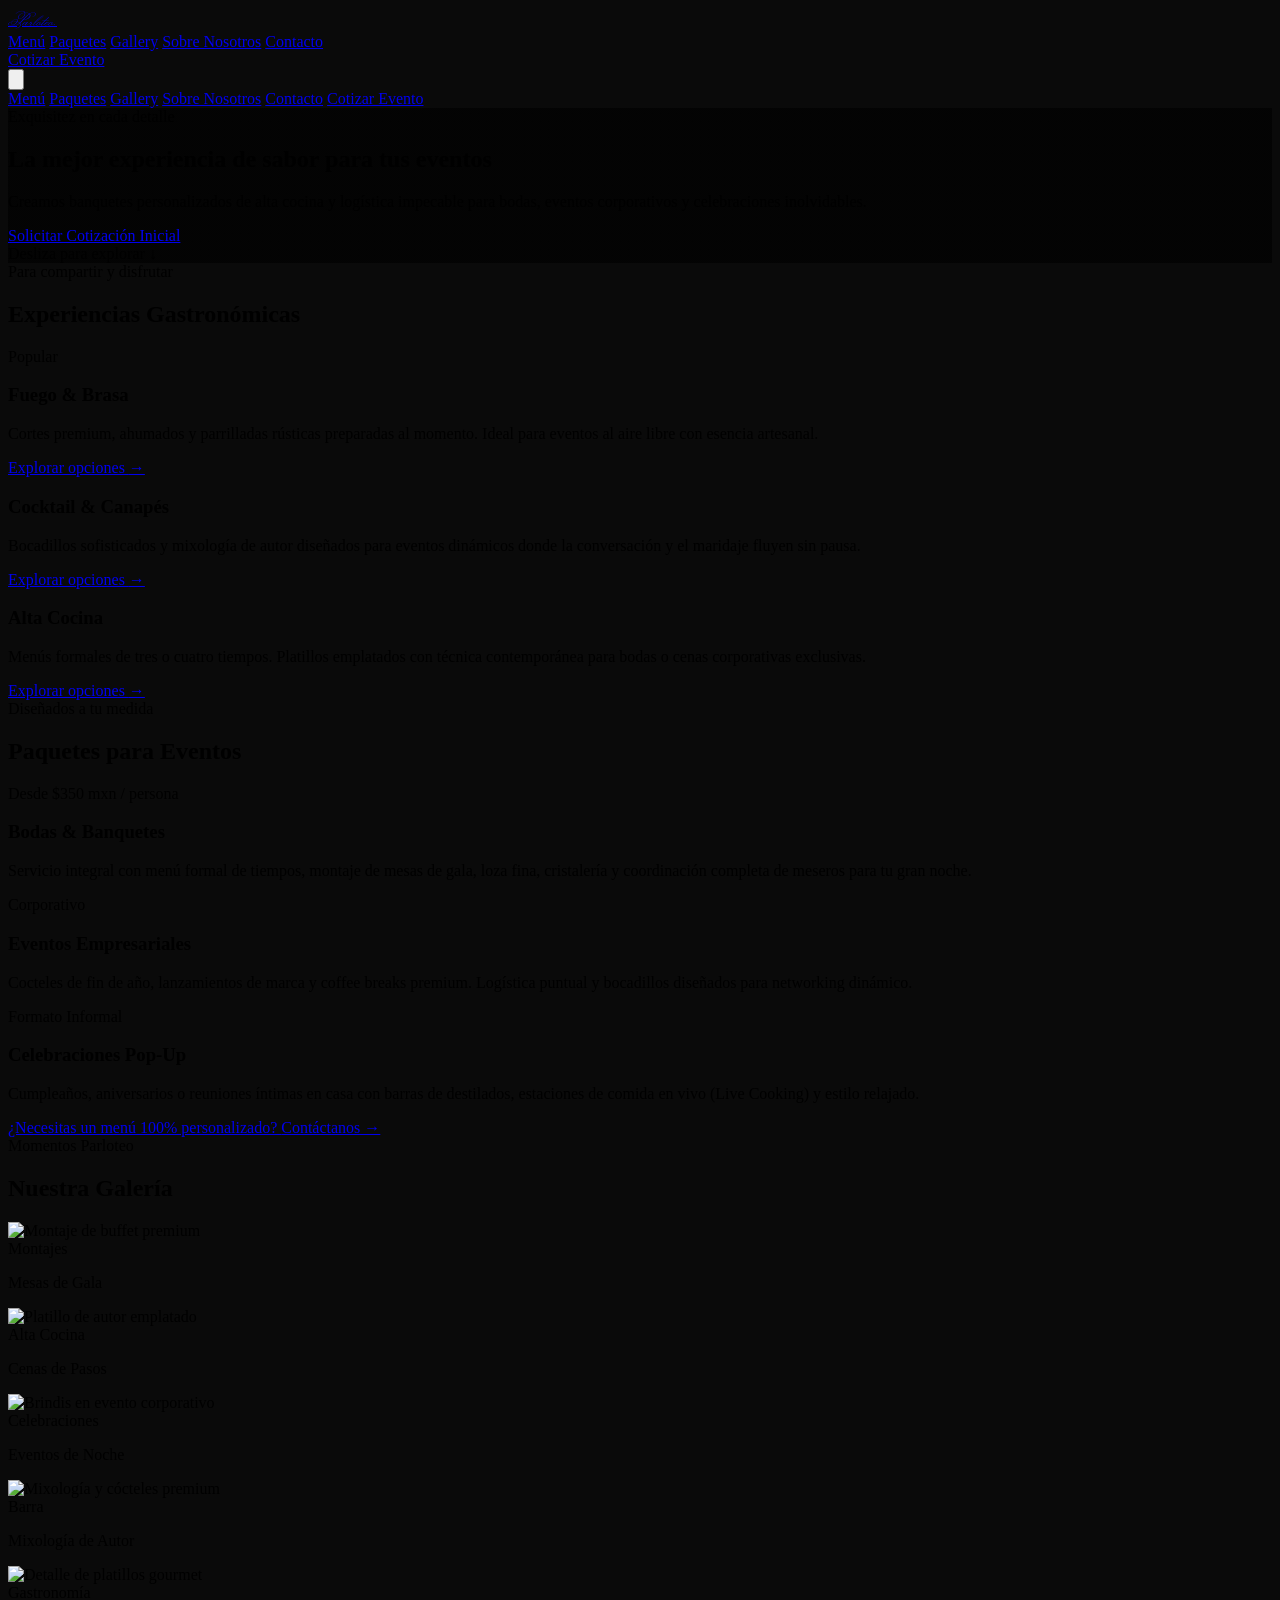
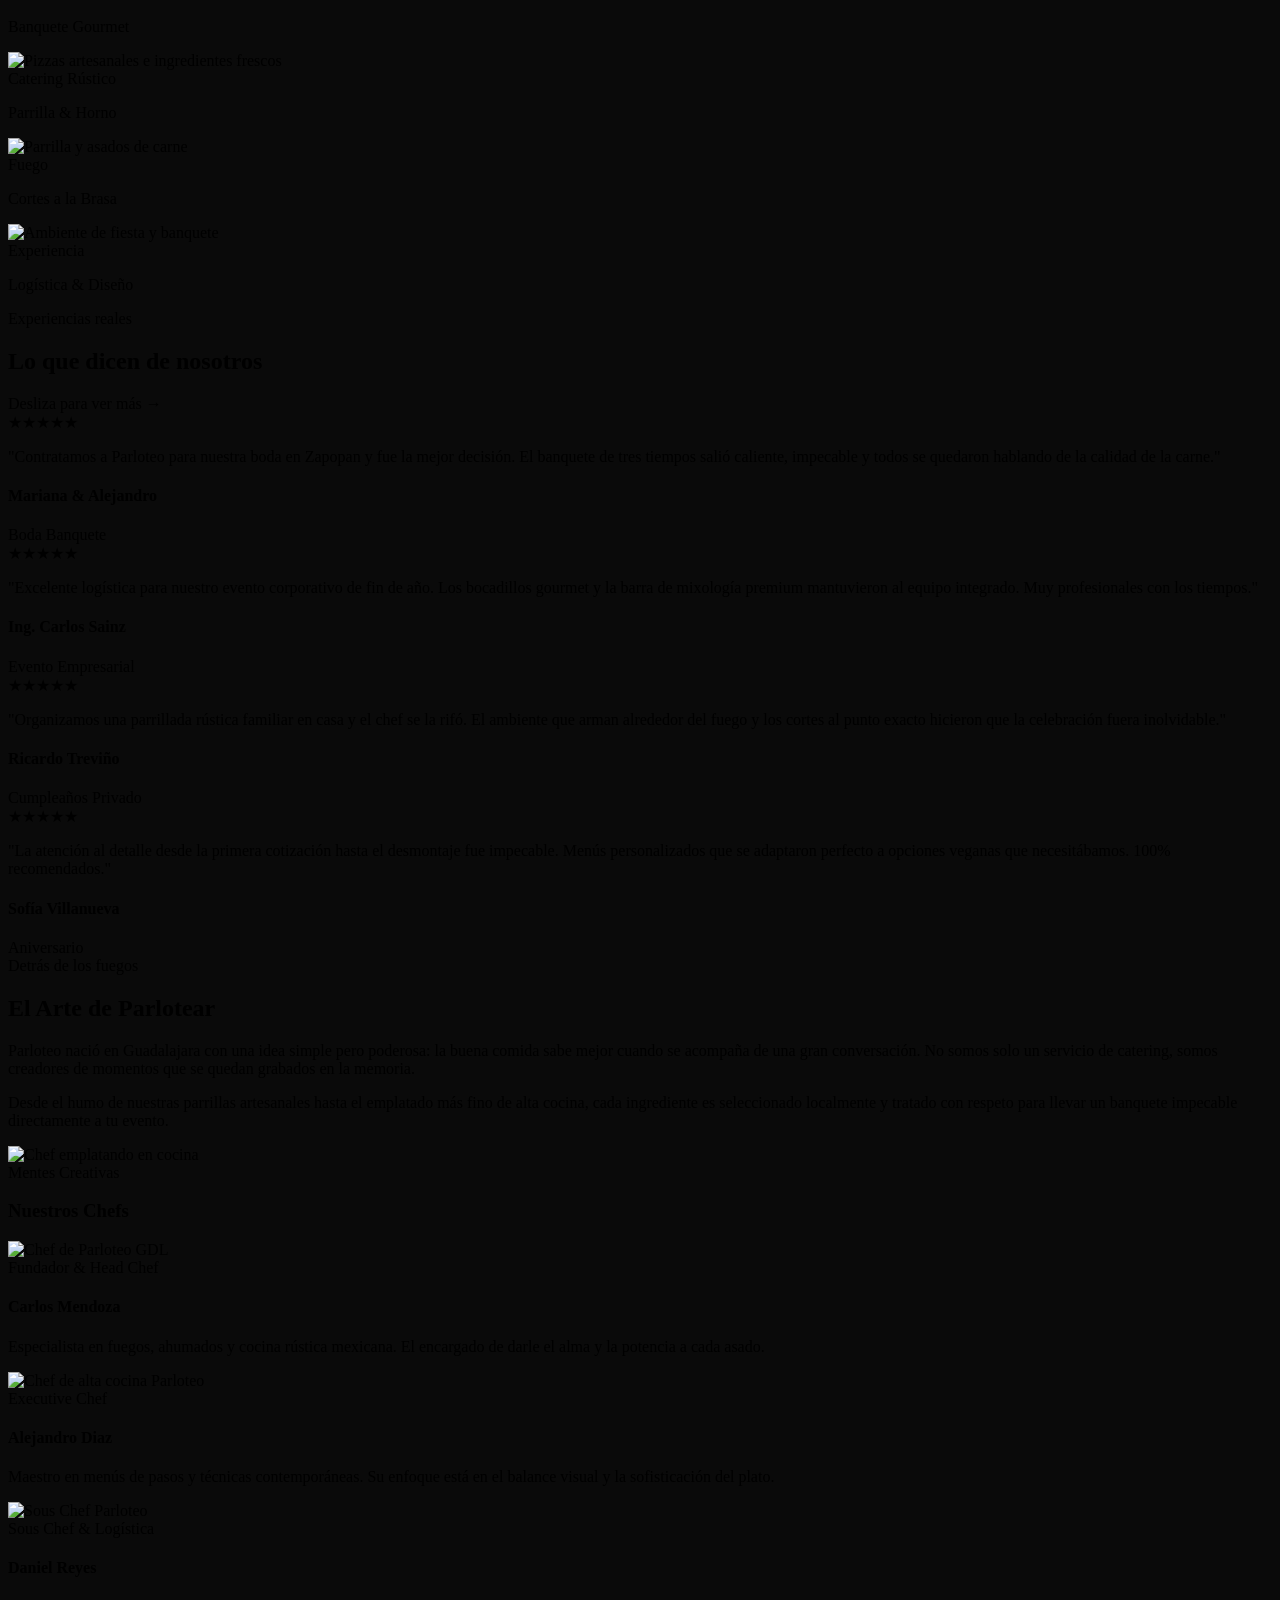
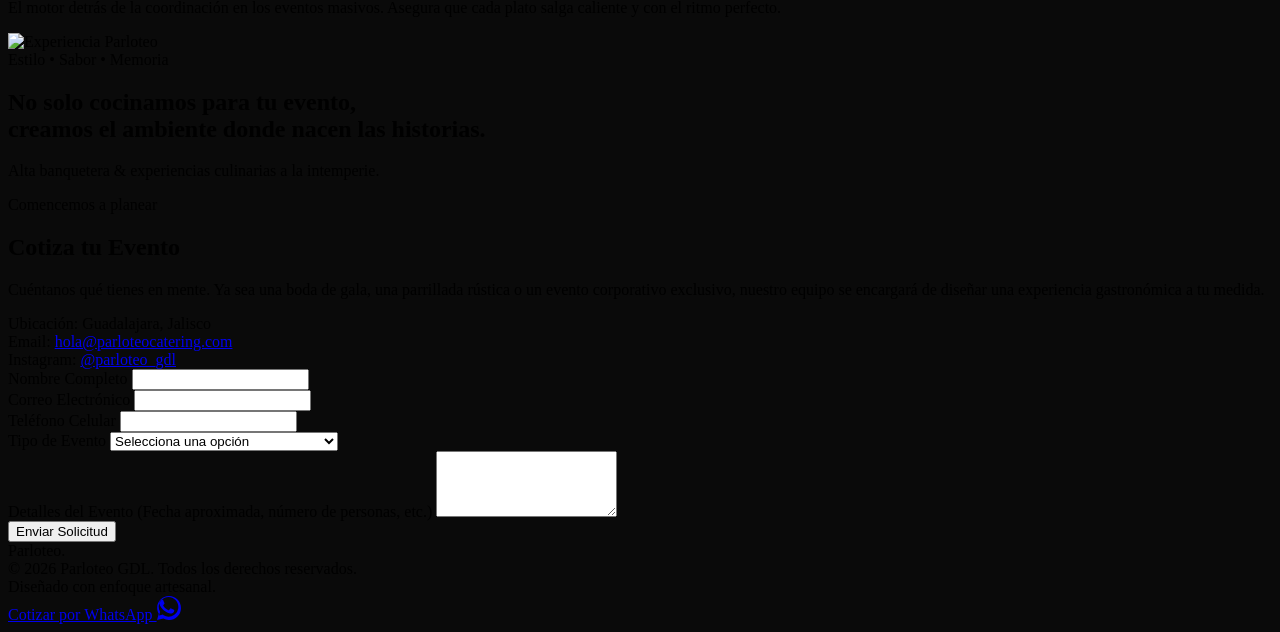
==== index.html @ 37d62362 "se sube proyecto" ====
<!DOCTYPE html>
<html lang="es">
  <head>
    <meta charset="UTF-8" />
    <meta name="viewport" content="width=device-width, initial-scale=1.0" />

    <!-- Metatags principales -->
    <title>Catering & Banquetes Premium</title>
    <meta
      name="description"
      content="Servicio de catering y banquetes premium para eventos y celebraciones especiales."
    />

    <!-- Estilos de Tailwind CSS -->
    <script src="https://cdn.tailwindcss.com"></script>

    <!-- Tipografías de Google Fonts -->
    <link rel="preconnect" href="https://fonts.googleapis.com" />
    <link rel="preconnect" href="https://fonts.gstatic.com" crossorigin />
    <link
      href="https://fonts.googleapis.com/css2?family=Great+Vibes&family=Playfair+Display:ital,wght@0,400..900;1,400..900&family=Plus+Jakarta+Sans:wght@300;400;500;600&display=swap"
      rel="stylesheet"
    />
    <link rel="stylesheet" href="style.css">


  </head>
  <body class="antialiased text-white bg-neutral-900">
    <!-- ==========================================
       HEADER / BARRA DE NAVEGACIÓN
       ========================================== -->
       <header class="fixed top-0 left-0 z-50 grid items-center w-full grid-cols-2 px-6 py-6 transition-all duration-300 bg-transparent border-b border-transparent md:grid-cols-3">
      <!-- Columna 1: Identificador de la marca (Izquierda) -->
      <div
        class="flex items-center justify-start text-2xl font-semibold tracking-wider font-serif-elegant"
      >

        <a
          href="/"
          class="pt-1 text-4xl tracking-normal text-white normal-case transition duration-300 md:text-5xl font-logo-instagram hover:text-amber-400"
          aria-label="Inicio"
        >
          Parloteo<span
            class="relative font-sans text-2xl text-amber-500 -top-2"
            >.</span
          >
        </a>
      </div>

      <!-- Columna 2: Menú de navegación principal (100% Centrado en Escritorio) -->
      <nav
        class="items-center hidden space-x-8 text-xs font-medium tracking-widest uppercase md:flex md:justify-center"
        aria-label="Menú principal"
      >
        <a href="#menu" class="transition text-white/80 hover:text-amber-400"
          >Menú</a
        >
        <a
          href="#paquetes"
          class="transition text-white/80 hover:text-amber-400"
          >Paquetes</a
        >
        <a href="#gallery" class="transition text-white/80 hover:text-amber-400"
          >Gallery</a
        >
        <a
          href="#sobre-nosotros"
          class="transition text-white/80 hover:text-amber-400"
          >Sobre Nosotros</a
        >
        <a
          href="#contacto"
          class="transition text-white/80 hover:text-amber-400"
          >Contacto</a
        >
      </nav>

      <!-- Columna 3: Botón de conversión rápida (Derecha) -->
      <div class="items-center justify-end hidden md:flex">
        <a
          href="#contacto"
          class="border border-white/40 hover:border-amber-400 px-5 py-2.5 text-xs uppercase tracking-widest font-semibold transition-all duration-300 hover:bg-amber-500 hover:text-neutral-950 whitespace-nowrap"
        >
          Cotizar Evento
        </a>
      </div>

      <!-- Botón de apertura Móvil (Se alinea a la derecha automáticamente por el grid de 2 col en móvil) -->
      <div class="flex items-center justify-end md:hidden">
        <button
          class="text-white focus:outline-none"
          id="btn-menu"
          aria-label="Abrir menú"
          aria-expanded="false"
        >
          <svg
            xmlns="http://www.w3.org/2000/svg"
            fill="none"
            viewBox="0 0 24 24"
            stroke-width="1.5"
            stroke="currentColor"
            class="w-7 h-7"
            aria-hidden="true"
          >
            <path
              stroke-linecap="round"
              stroke-linejoin="round"
              d="M3.75 6.75h16.5M3.75 12h16.5m-16.5 5.25h16.5"
            />
          </svg>
        </button>
      </div>
    </header>

    <!-- Menú de navegación desplegable (Móvil) -->
    <div
      id="menu-movil"
      class="fixed inset-0 z-40 flex flex-col items-center justify-center hidden space-y-8 text-xl tracking-widest uppercase bg-neutral-950/95 md:hidden"
    >
      <a href="#menu" class="text-white hover:text-amber-400">Menú</a>
      <a href="#paquetes" class="text-white hover:text-amber-400">Paquetes</a>
      <a href="#gallery" class="text-white hover:text-amber-400">Gallery</a>
      <a href="#sobre-nosotros" class="text-white hover:text-amber-400"
        >Sobre Nosotros</a
      >
      <a href="#contacto" class="text-white hover:text-amber-400">Contacto</a>
      <a
        href="#contacto"
        class="px-6 py-2 text-sm border border-amber-400 text-amber-400"
        >Cotizar Evento</a
      >
    </div>

    <!-- ==========================================
       SECCIÓN CENTRAL (HERO)
       ========================================== -->
    <main>
      <section
        class="relative flex flex-col justify-between w-full h-screen bg-center bg-no-repeat bg-cover"
        style="
          background-image: linear-gradient(
              rgba(0, 0, 0, 0.65),
              rgba(0, 0, 0, 0.65)
            ),
            url('https://images.unsplash.com/photo-1555244162-803834f70033?q=80&w=1920&auto=format&fit=crop');
        "
      >
        <!-- Contenedor principal de textos -->
        <div
          class="flex flex-col items-center justify-center flex-grow px-4 text-center md:px-0"
        >
          <!-- Elemento decorativo superior -->
          <span
            class="mb-3 text-4xl tracking-wide text-amber-400 md:text-5xl font-cursive"
          >
            Exquisitez en cada detalle
          </span>

          <!-- Título de impacto principal -->
          <h1
            class="max-w-4xl mb-6 text-4xl font-light leading-tight tracking-tight md:text-7xl font-serif-elegant"
          >
            La mejor experiencia de sabor para tus eventos
          </h1>

          <!-- Texto descriptivo introductorio -->
          <p
            class="max-w-xl mb-10 text-sm font-light leading-relaxed tracking-wide text-white/70 md:text-base"
          >
            Creamos banquetes personalizados de alta cocina y logística
            impecable para bodas, eventos corporativos y celebraciones
            inolvidables.
          </p>

          <!-- Botón de acción principal -->
          <div>
            <a
              href="#contacto"
              class="border-2 border-amber-500 text-amber-400 hover:bg-amber-500 hover:text-neutral-950 font-medium px-8 py-3.5 rounded-none uppercase text-xs tracking-widest transition-all duration-300 shadow-lg shadow-black/30"
            >
              Solicitar Cotización Inicial
            </a>
          </div>
        </div>

        <!-- Elemento decorativo inferior -->
        <div
          class="w-full pb-8 text-xs tracking-widest text-center uppercase opacity-40"
        >
          <span>Desliza para explorar ↓</span>
        </div>
      </section>

      <!-- ==========================================
       SECCIÓN: NUESTROS MENÚS / EXPERIENCIAS
       ========================================== -->
      <section
        id="menu"
        class="px-6 py-24 border-b md:px-16 bg-neutral-900 border-white/5"
      >
        <div class="mx-auto max-w-7xl">
          <!-- Encabezado de la sección -->
          <div class="mb-16 text-center">
            <span class="block mb-2 text-3xl text-amber-400 font-cursive"
              >Para compartir y disfrutar</span
            >
            <h2
              class="text-3xl font-light tracking-tight uppercase md:text-5xl font-serif-elegant"
            >
              Experiencias Gastronómicas
            </h2>
            <div class="w-16 h-[1px] bg-amber-500/50 mx-auto mt-6"></div>
          </div>

          <!-- Grid de Tarjetas de Menú -->
          <div class="grid grid-cols-1 gap-8 md:grid-cols-3">
            <!-- Tarjeta 1: Asados / Parrilladas (Muy fuerte en la vibra de GDL) -->
            <div
              class="group relative overflow-hidden bg-neutral-950 border border-white/10 flex flex-col justify-between h-[450px] transition-all duration-500 hover:border-amber-500/40"
            >
              <!-- Imagen de fondo con zoom al hacer hover -->
              <div
                class="absolute inset-0 z-0 transition-transform duration-700 ease-out bg-center bg-cover group-hover:scale-110"
                style="
                  background-image: linear-gradient(
                      to top,
                      rgba(10, 10, 10, 0.95) 20%,
                      rgba(10, 10, 10, 0.4)
                    ),
                    url('https://images.unsplash.com/photo-1544025162-d76694265947?q=80&w=600&auto=format&fit=crop');
                "
              ></div>

              <!-- Contenido superior (Etiqueta opcional) -->
              <div class="z-10 p-6 text-right">
                <span
                  class="text-[10px] uppercase tracking-widest bg-amber-500 text-neutral-950 font-bold px-3 py-1"
                  >Popular</span
                >
              </div>

              <!-- Contenido inferior informativo -->
              <div
                class="z-10 p-6 transition-transform duration-300 transform md:p-8"
              >
                <h3
                  class="mb-2 text-2xl text-white transition-colors font-serif-elegant group-hover:text-amber-400"
                >
                  Fuego & Brasa
                </h3>
                <p
                  class="mb-6 text-xs font-light leading-relaxed text-stone-400"
                >
                  Cortes premium, ahumados y parrilladas rústicas preparadas al
                  momento. Ideal para eventos al aire libre con esencia
                  artesanal.
                </p>
                <a
                  href="#contacto"
                  class="inline-flex items-center text-[11px] uppercase tracking-widest font-semibold text-amber-400 hover:text-white transition-colors"
                >
                  Explorar opciones
                  <span
                    class="ml-2 transition-transform transform group-hover:translate-x-1"
                    >→</span
                  >
                </a>
              </div>
            </div>

            <!-- Tarjeta 2: Finger Food / Coctel (Perfecto para "Parlotear") -->
            <div
              class="group relative overflow-hidden bg-neutral-950 border border-white/10 flex flex-col justify-between h-[450px] transition-all duration-500 hover:border-amber-500/40"
            >
              <div
                class="absolute inset-0 z-0 transition-transform duration-700 ease-out bg-center bg-cover group-hover:scale-110"
                style="
                  background-image: linear-gradient(
                      to top,
                      rgba(10, 10, 10, 0.95) 20%,
                      rgba(10, 10, 10, 0.4)
                    ),
                    url('https://images.unsplash.com/photo-1541532713592-79a0317b6b77?q=80&w=600&auto=format&fit=crop');
                "
              ></div>

              <div class="z-10 p-6"></div>

              <div class="z-10 p-6 md:p-8">
                <h3
                  class="mb-2 text-2xl text-white transition-colors font-serif-elegant group-hover:text-amber-400"
                >
                  Cocktail & Canapés
                </h3>
                <p
                  class="mb-6 text-xs font-light leading-relaxed text-stone-400"
                >
                  Bocadillos sofisticados y mixología de autor diseñados para
                  eventos dinámicos donde la conversación y el maridaje fluyen
                  sin pausa.
                </p>
                <a
                  href="#contacto"
                  class="inline-flex items-center text-[11px] uppercase tracking-widest font-semibold text-amber-400 hover:text-white transition-colors"
                >
                  Explorar opciones
                  <span
                    class="ml-2 transition-transform transform group-hover:translate-x-1"
                    >→</span
                  >
                </a>
              </div>
            </div>

            <!-- Tarjeta 3: Banquetes Plated / Formal -->
            <div
              class="group relative overflow-hidden bg-neutral-950 border border-white/10 flex flex-col justify-between h-[450px] transition-all duration-500 hover:border-amber-500/40"
            >
              <div
                class="absolute inset-0 z-0 transition-transform duration-700 ease-out bg-center bg-cover group-hover:scale-110"
                style="
                  background-image: linear-gradient(
                      to top,
                      rgba(10, 10, 10, 0.95) 20%,
                      rgba(10, 10, 10, 0.4)
                    ),
                    url('https://images.unsplash.com/photo-1510812431401-41d2bd2722f3?q=80&w=600&auto=format&fit=crop');
                "
              ></div>

              <div class="z-10 p-6"></div>

              <div class="z-10 p-6 md:p-8">
                <h3
                  class="mb-2 text-2xl text-white transition-colors font-serif-elegant group-hover:text-amber-400"
                >
                  Alta Cocina
                </h3>
                <p
                  class="mb-6 text-xs font-light leading-relaxed text-stone-400"
                >
                  Menús formales de tres o cuatro tiempos. Platillos emplatados
                  con técnica contemporánea para bodas o cenas corporativas
                  exclusivas.
                </p>
                <a
                  href="#contacto"
                  class="inline-flex items-center text-[11px] uppercase tracking-widest font-semibold text-amber-400 hover:text-white transition-colors"
                >
                  Explorar opciones
                  <span
                    class="ml-2 transition-transform transform group-hover:translate-x-1"
                    >→</span
                  >
                </a>
              </div>
            </div>
          </div>
        </div>
      </section>

      <section
        id="paquetes"
        class="py-24 text-white border-b bg-neutral-950 border-white/5"
      >
        <div class="px-6 mx-auto max-w-7xl md:px-16">
          <div class="mb-20 text-center">
            <span class="block mb-2 text-3xl text-amber-400 font-cursive"
              >Diseñados a tu medida</span
            >
            <h2
              class="text-3xl font-light tracking-tight uppercase md:text-5xl font-serif-elegant"
            >
              Paquetes para Eventos
            </h2>
            <div class="w-16 h-[1px] bg-amber-500/50 mx-auto mt-6"></div>
          </div>

          <div
            class="grid grid-cols-1 gap-0 overflow-hidden border md:grid-cols-3 border-white/5"
          >
            <div
              class="bg-neutral-900 p-8 md:p-12 flex flex-col justify-center items-center text-center h-[380px] md:h-[400px]"
            >
              <span
                class="mb-2 text-lg italic text-amber-400 font-serif-elegant"
                >Desde $350 mxn / persona</span
              >
              <h3 class="mb-4 text-2xl tracking-wide font-serif-elegant">
                Bodas & Banquetes
              </h3>
              <div class="w-8 h-[1px] bg-amber-500/30 mb-4"></div>
              <p
                class="max-w-xs text-xs font-light leading-relaxed text-stone-400"
              >
                Servicio integral con menú formal de tiempos, montaje de mesas
                de gala, loza fina, cristalería y coordinación completa de
                meseros para tu gran noche.
              </p>
            </div>

            <div
              class="relative h-[380px] md:h-[400px] overflow-hidden bg-cover bg-center"
              style="
                background-image: url('https://images.unsplash.com/photo-1519671482749-fd09be7ccebf?q=80&w=600&auto=format&fit=crop');
              "
            >
              <div
                class="absolute inset-0 transition-colors duration-300 bg-neutral-950/20 group-hover:bg-transparent"
              ></div>
            </div>

            <div
              class="bg-neutral-900 p-8 md:p-12 flex flex-col justify-center items-center text-center h-[380px] md:h-[400px] md:border-l border-white/5"
            >
              <span
                class="text-[10px] uppercase tracking-widest bg-amber-500/10 text-amber-400 font-bold px-3 py-1 mb-3"
                >Corporativo</span
              >
              <h3 class="mb-4 text-2xl tracking-wide font-serif-elegant">
                Eventos Empresariales
              </h3>
              <div class="w-8 h-[1px] bg-amber-500/30 mb-4"></div>
              <p
                class="max-w-xs text-xs font-light leading-relaxed text-stone-400"
              >
                Cocteles de fin de año, lanzamientos de marca y coffee breaks
                premium. Logística puntual y bocadillos diseñados para
                networking dinámico.
              </p>
            </div>

            <div
              class="relative h-[380px] md:h-[400px] overflow-hidden bg-cover bg-center"
              style="
                background-image: url('https://images.unsplash.com/photo-1511795409834-ef04bbd61622?q=80&w=600&auto=format&fit=crop');
              "
            >
              <div class="absolute inset-0 bg-neutral-950/20"></div>
            </div>

            <div
              class="bg-neutral-900 p-8 md:p-12 flex flex-col justify-center items-center text-center h-[380px] md:h-[400px] border-y md:border-y-0 md:border-x border-white/5"
            >
              <span
                class="mb-2 text-lg italic text-amber-400 font-serif-elegant"
                >Formato Informal</span
              >
              <h3 class="mb-4 text-2xl tracking-wide font-serif-elegant">
                Celebraciones Pop-Up
              </h3>
              <div class="w-8 h-[1px] bg-amber-500/30 mb-4"></div>
              <p
                class="max-w-xs text-xs font-light leading-relaxed text-stone-400"
              >
                Cumpleaños, aniversarios o reuniones íntimas en casa con barras
                de destilados, estaciones de comida en vivo (Live Cooking) y
                estilo relajado.
              </p>
            </div>

            <div
              class="relative h-[380px] md:h-[400px] overflow-hidden bg-cover bg-center"
              style="
                background-image: url('https://images.unsplash.com/photo-1414235077428-338989a2e8c0?q=80&w=600&auto=format&fit=crop');
              "
            >
              <div class="absolute inset-0 bg-neutral-950/20"></div>
            </div>
          </div>

          <div class="mt-16 text-center">
            <a
              href="#contacto"
              class="inline-flex items-center text-xs font-semibold tracking-widest text-white uppercase transition-colors hover:text-amber-400 group"
            >
              ¿Necesitas un menú 100% personalizado?
              <span
                class="ml-2 transition-transform transform text-amber-400 group-hover:translate-x-1"
                >Contáctanos →</span
              >
            </a>
          </div>
        </div>
      </section>

      <!-- ==========================================
       SECCIÓN: GALLERY (GALERÍA COMPLETA)
       ========================================== -->
      <section
        id="gallery"
        class="py-24 text-white border-b bg-neutral-950 border-white/5"
      >
        <div class="px-6 mx-auto max-w-7xl md:px-16">
          <!-- Encabezado de la Sección -->
          <div class="mb-16 text-center">
            <span class="block mb-2 text-3xl text-amber-400 font-cursive"
              >Momentos Parloteo</span
            >
            <h2
              class="text-3xl font-light tracking-tight uppercase md:text-5xl font-serif-elegant"
            >
              Nuestra Galería
            </h2>
            <div class="w-16 h-[1px] bg-amber-500/50 mx-auto mt-6"></div>
          </div>

          <!-- Grid Asimétrica Premium de 4 Columnas (Cerrada sin huecos) -->
          <div
            class="grid grid-cols-1 sm:grid-cols-2 md:grid-cols-4 gap-4 auto-rows-[240px]"
          >
            <!-- Foto 1: Vertical Grande (Ocupa 2 filas de alto) -->
            <div
              class="group relative overflow-hidden bg-neutral-900 md:row-span-2 md:h-full h-[480px]"
            >
              <img
                src="https://images.unsplash.com/photo-1555244162-803834f70033?q=80&w=600&auto=format&fit=crop"
                alt="Montaje de buffet premium"
                class="object-cover w-full h-full transition-transform duration-700 ease-out group-hover:scale-110"
              />
              <div
                class="absolute inset-0 flex flex-col justify-end p-6 transition-all duration-300 opacity-0 bg-neutral-950/40 group-hover:bg-amber-950/80 group-hover:opacity-100"
              >
                <span
                  class="text-[10px] uppercase tracking-widest text-amber-400 mb-1"
                  >Montajes</span
                >
                <p class="text-lg text-white font-serif-elegant">
                  Mesas de Gala
                </p>
              </div>
            </div>

            <!-- Foto 2: Horizontal Grande (Ocupa 2 columnas de ancho) -->
            <div
              class="relative overflow-hidden group bg-neutral-900 md:col-span-2"
            >
              <img
                src="https://images.unsplash.com/photo-1504674900247-0877df9cc836?q=80&w=800&auto=format&fit=crop"
                alt="Platillo de autor emplatado"
                class="object-cover w-full h-full transition-transform duration-700 ease-out group-hover:scale-110"
              />
              <div
                class="absolute inset-0 flex flex-col justify-end p-6 transition-all duration-300 opacity-0 bg-neutral-950/40 group-hover:bg-amber-950/80 group-hover:opacity-100"
              >
                <span
                  class="text-[10px] uppercase tracking-widest text-amber-400 mb-1"
                  >Alta Cocina</span
                >
                <p class="text-lg text-white font-serif-elegant">
                  Cenas de Pasos
                </p>
              </div>
            </div>

            <!-- Foto 3: Cuadrada Estándar Superior Derecha -->
            <div class="relative overflow-hidden group bg-neutral-900">
              <img
                src="https://images.unsplash.com/photo-1527529482837-4698179dc6ce?q=80&w=600&auto=format&fit=crop"
                alt="Brindis en evento corporativo"
                class="object-cover w-full h-full transition-transform duration-700 ease-out group-hover:scale-110"
              />
              <div
                class="absolute inset-0 flex flex-col justify-end p-6 transition-all duration-300 opacity-0 bg-neutral-950/40 group-hover:bg-amber-950/80 group-hover:opacity-100"
              >
                <span
                  class="text-[10px] uppercase tracking-widest text-amber-400 mb-1"
                  >Celebraciones</span
                >
                <p class="text-lg text-white font-serif-elegant">
                  Eventos de Noche
                </p>
              </div>
            </div>

            <!-- Foto 4: Cuadrada Centro Fila 2 -->
            <div class="relative overflow-hidden group bg-neutral-900">
              <img
                src="https://images.unsplash.com/photo-1543007630-9710e4a00a20?q=80&w=600&auto=format&fit=crop"
                alt="Mixología y cócteles premium"
                class="object-cover w-full h-full transition-transform duration-700 ease-out group-hover:scale-110"
              />
              <div
                class="absolute inset-0 flex flex-col justify-end p-6 transition-all duration-300 opacity-0 bg-neutral-950/40 group-hover:bg-amber-950/80 group-hover:opacity-100"
              >
                <span
                  class="text-[10px] uppercase tracking-widest text-amber-400 mb-1"
                  >Barra</span
                >
                <p class="text-lg text-white font-serif-elegant">
                  Mixología de Autor
                </p>
              </div>
            </div>

            <!-- Foto 5: Horizontal Mediana Fila 2 (Cierra el espacio del centro) -->
            <div
              class="relative overflow-hidden group bg-neutral-900 md:col-span-2"
            >
              <img
                src="https://images.unsplash.com/photo-1414235077428-338989a2e8c0?q=80&w=800&auto=format&fit=crop"
                alt="Detalle de platillos gourmet"
                class="object-cover w-full h-full transition-transform duration-700 ease-out group-hover:scale-110"
              />
              <div
                class="absolute inset-0 flex flex-col justify-end p-6 transition-all duration-300 opacity-0 bg-neutral-950/40 group-hover:bg-amber-950/80 group-hover:opacity-100"
              >
                <span
                  class="text-[10px] uppercase tracking-widest text-amber-400 mb-1"
                  >Gastronomía</span
                >
                <p class="text-lg text-white font-serif-elegant">
                  Banquete Gourmet
                </p>
              </div>
            </div>

            <!-- Foto 6: Cuadrada Esquina Inferior Izquierda (Abajo de la vertical grande) -->
            <div class="relative overflow-hidden group bg-neutral-900">
              <img
                src="https://images.unsplash.com/photo-1565299624946-b28f40a0ae38?q=80&w=600&auto=format&fit=crop"
                alt="Pizzas artesanales e ingredientes frescos"
                class="object-cover w-full h-full transition-transform duration-700 ease-out group-hover:scale-110"
              />
              <div
                class="absolute inset-0 flex flex-col justify-end p-6 transition-all duration-300 opacity-0 bg-neutral-950/40 group-hover:bg-amber-950/80 group-hover:opacity-100"
              >
                <span
                  class="text-[10px] uppercase tracking-widest text-amber-400 mb-1"
                  >Catering Rústico</span
                >
                <p class="text-lg text-white font-serif-elegant">
                  Parrilla & Horno
                </p>
              </div>
            </div>

            <!-- Foto 7: NUEVA - Cuadrada para balancear la parte inferior -->
            <div class="relative overflow-hidden group bg-neutral-900">
              <img
                src="https://images.unsplash.com/photo-1516685018646-549198525c1b?q=80&w=600&auto=format&fit=crop"
                alt="Parrilla y asados de carne"
                class="object-cover w-full h-full transition-transform duration-700 ease-out group-hover:scale-110"
              />
              <div
                class="absolute inset-0 flex flex-col justify-end p-6 transition-all duration-300 opacity-0 bg-neutral-950/40 group-hover:bg-amber-950/80 group-hover:opacity-100"
              >
                <span
                  class="text-[10px] uppercase tracking-widest text-amber-400 mb-1"
                  >Fuego</span
                >
                <p class="text-lg text-white font-serif-elegant">
                  Cortes a la Brasa
                </p>
              </div>
            </div>

            <!-- Foto 8: NUEVA - Cuadrada Esquina Inferior Derecha final -->
            <div
              class="relative overflow-hidden group bg-neutral-900 md:col-span-2"
            >
              <img
                src="https://images.unsplash.com/photo-1530103862676-de8c9debad1d?q=80&w=800&auto=format&fit=crop"
                alt="Ambiente de fiesta y banquete"
                class="object-cover w-full h-full transition-transform duration-700 ease-out group-hover:scale-110"
              />
              <div
                class="absolute inset-0 flex flex-col justify-end p-6 transition-all duration-300 opacity-0 bg-neutral-950/40 group-hover:bg-amber-950/80 group-hover:opacity-100"
              >
                <span
                  class="text-[10px] uppercase tracking-widest text-amber-400 mb-1"
                  >Experiencia</span
                >
                <p class="text-lg text-white font-serif-elegant">
                  Logística & Diseño
                </p>
              </div>
            </div>
          </div>
        </div>
      </section>

      <!-- ==========================================
       SECCIÓN: OPINIONES (CARRUSEL MINIMALISTA)
       ========================================== -->
      <section
        id="opiniones"
        class="py-24 overflow-hidden text-white border-b bg-neutral-950 border-white/5"
      >
        <div class="px-6 mx-auto max-w-7xl md:px-16">
          <!-- Encabezado de la Sección -->
          <div
            class="flex flex-col gap-4 mb-12 md:flex-row md:items-end md:justify-between"
          >
            <div>
              <span class="block mb-2 text-3xl text-amber-400 font-cursive"
                >Experiencias reales</span
              >
              <h2
                class="text-3xl font-light tracking-tight uppercase md:text-4xl font-serif-elegant"
              >
                Lo que dicen de nosotros
              </h2>
              <div class="w-12 h-[1px] bg-amber-500/50 mt-4"></div>
            </div>
            <!-- Indicador sutil para móviles/escritorio -->
            <span
              class="text-[10px] uppercase tracking-widest text-stone-500 font-medium hidden sm:block"
            >
              Desliza para ver más &rarr;
            </span>
          </div>

          <!-- Contenedor Carrusel Horizontal Nativo con Barra Estilizada -->
          <div
            id="carrusel-opiniones"
            class="flex gap-6 pb-8 overflow-x-auto snap-x snap-mandatory cursor-grab active:cursor-grabbing"
            style="-ms-overflow-style: auto; scrollbar-width: thin"
          >
            <!-- Testimonio 1 -->
            <div
              class="min-w-[280px] sm:min-w-[350px] md:flex-1 bg-neutral-900 border border-white/5 p-8 flex flex-col justify-between snap-start transition-all duration-300 hover:border-amber-500/20"
            >
              <div>
                <div class="flex text-amber-400 space-x-1 mb-4 text-[10px]">
                  <span>★</span><span>★</span><span>★</span><span>★</span
                  ><span>★</span>
                </div>
                <p
                  class="mb-6 text-xs italic font-light leading-relaxed text-stone-300"
                >
                  "Contratamos a Parloteo para nuestra boda en Zapopan y fue la
                  mejor decisión. El banquete de tres tiempos salió caliente,
                  impecable y todos se quedaron hablando de la calidad de la
                  carne."
                </p>
              </div>
              <div>
                <div class="w-6 h-[1px] bg-amber-500/30 mb-3"></div>
                <h4 class="text-sm text-white font-serif-elegant">
                  Mariana & Alejandro
                </h4>
                <span
                  class="text-[10px] text-stone-500 uppercase tracking-widest block mt-0.5"
                  >Boda Banquete</span
                >
              </div>
            </div>

            <!-- Testimonio 2 -->
            <div
              class="min-w-[280px] sm:min-w-[350px] md:flex-1 bg-neutral-900 border border-white/5 p-8 flex flex-col justify-between snap-start transition-all duration-300 hover:border-amber-500/20"
            >
              <div>
                <div class="flex text-amber-400 space-x-1 mb-4 text-[10px]">
                  <span>★</span><span>★</span><span>★</span><span>★</span
                  ><span>★</span>
                </div>
                <p
                  class="mb-6 text-xs italic font-light leading-relaxed text-stone-300"
                >
                  "Excelente logística para nuestro evento corporativo de fin de
                  año. Los bocadillos gourmet y la barra de mixología premium
                  mantuvieron al equipo integrado. Muy profesionales con los
                  tiempos."
                </p>
              </div>
              <div>
                <div class="w-6 h-[1px] bg-amber-500/30 mb-3"></div>
                <h4 class="text-sm text-white font-serif-elegant">
                  Ing. Carlos Sainz
                </h4>
                <span
                  class="text-[10px] text-stone-500 uppercase tracking-widest block mt-0.5"
                  >Evento Empresarial</span
                >
              </div>
            </div>

            <!-- Testimonio 3 -->
            <div
              class="min-w-[280px] sm:min-w-[350px] md:flex-1 bg-neutral-900 border border-white/5 p-8 flex flex-col justify-between snap-start transition-all duration-300 hover:border-amber-500/20"
            >
              <div>
                <div class="flex text-amber-400 space-x-1 mb-4 text-[10px]">
                  <span>★</span><span>★</span><span>★</span><span>★</span
                  ><span>★</span>
                </div>
                <p
                  class="mb-6 text-xs italic font-light leading-relaxed text-stone-300"
                >
                  "Organizamos una parrillada rústica familiar en casa y el chef
                  se la rifó. El ambiente que arman alrededor del fuego y los
                  cortes al punto exacto hicieron que la celebración fuera
                  inolvidable."
                </p>
              </div>
              <div>
                <div class="w-6 h-[1px] bg-amber-500/30 mb-3"></div>
                <h4 class="text-sm text-white font-serif-elegant">
                  Ricardo Treviño
                </h4>
                <span
                  class="text-[10px] text-stone-500 uppercase tracking-widest block mt-0.5"
                  >Cumpleaños Privado</span
                >
              </div>
            </div>

            <!-- Testimonio 4 -->
            <div
              class="min-w-[280px] sm:min-w-[350px] md:flex-1 bg-neutral-900 border border-white/5 p-8 flex flex-col justify-between snap-start transition-all duration-300 hover:border-amber-500/20"
            >
              <div>
                <div class="flex text-amber-400 space-x-1 mb-4 text-[10px]">
                  <span>★</span><span>★</span><span>★</span><span>★</span
                  ><span>★</span>
                </div>
                <p
                  class="mb-6 text-xs italic font-light leading-relaxed text-stone-300"
                >
                  "La atención al detalle desde la primera cotización hasta el
                  desmontaje fue impecable. Menús personalizados que se
                  adaptaron perfecto a opciones veganas que necesitábamos. 100%
                  recomendados."
                </p>
              </div>
              <div>
                <div class="w-6 h-[1px] bg-amber-500/30 mb-3"></div>
                <h4 class="text-sm text-white font-serif-elegant">
                  Sofía Villanueva
                </h4>
                <span
                  class="text-[10px] text-stone-500 uppercase tracking-widest block mt-0.5"
                  >Aniversario</span
                >
              </div>
            </div>
          </div>
        </div>
      </section>

      <!-- ==========================================
       SECCIÓN: SOBRE NOSOTROS & CHEFS
       ========================================== -->
      <section
        id="sobre-nosotros"
        class="py-24 text-white border-b bg-neutral-900 border-white/5"
      >
        <div class="px-6 mx-auto max-w-7xl md:px-16">
          <!-- PARTE 1: LA HISTORIA / FILOSOFÍA -->
          <div
            class="grid items-center grid-cols-1 gap-12 mb-24 md:grid-cols-2"
          >
            <!-- Bloque de Texto Izquierdo -->
            <div>
              <span class="block mb-2 text-3xl text-amber-400 font-cursive"
                >Detrás de los fuegos</span
              >
              <h2
                class="mb-6 text-3xl font-light tracking-tight uppercase md:text-5xl font-serif-elegant"
              >
                El Arte de Parlotear
              </h2>
              <div class="w-12 h-[1px] bg-amber-500/50 mb-6"></div>

              <p class="mb-4 text-sm font-light leading-relaxed text-stone-300">
                Parloteo nació en Guadalajara con una idea simple pero poderosa:
                la buena comida sabe mejor cuando se acompaña de una gran
                conversación. No somos solo un servicio de catering, somos
                creadores de momentos que se quedan grabados en la memoria.
              </p>
              <p class="text-xs font-light leading-relaxed text-stone-400">
                Desde el humo de nuestras parrillas artesanales hasta el
                emplatado más fino de alta cocina, cada ingrediente es
                seleccionado localmente y tratado con respeto para llevar un
                banquete impecable directamente a tu evento.
              </p>
            </div>

            <!-- Bloque de Imagen Derecha (Estilo collage sutil) -->
            <div
              class="relative h-[350px] md:h-[450px] bg-neutral-950 border border-white/10 overflow-hidden group"
            >
              <img
                src="https://images.unsplash.com/photo-1541614101331-1a5a3a194e92?q=80&w=600&auto=format&fit=crop"
                alt="Chef emplatando en cocina"
                class="object-cover w-full h-full transition-transform ease-out duration-750 group-hover:scale-105"
              />
              <div class="absolute inset-0 bg-neutral-950/20"></div>
            </div>
          </div>

          <!-- PARTE 2: LOS CHEFS / MENTES CREATIVAS -->
          <div class="pt-20 border-t border-white/5">
            <!-- Subencabezado Corto -->
            <div class="mb-12">
              <span
                class="block mb-1 text-xs font-semibold tracking-widest uppercase text-amber-400"
                >Mentes Creativas</span
              >
              <h3
                class="text-2xl font-light uppercase md:text-3xl font-serif-elegant"
              >
                Nuestros Chefs
              </h3>
            </div>

            <!-- Grid de Chefs -->
            <div class="grid grid-cols-1 gap-8 sm:grid-cols-2 md:grid-cols-3">
              <!-- Chef 1: Creador / Parrilla -->
              <div
                class="overflow-hidden transition-all duration-300 border group bg-neutral-950 border-white/5 hover:border-amber-500/30"
              >
                <div class="h-[320px] overflow-hidden relative">
                  <img
                    src="https://images.unsplash.com/photo-1577219491135-ce391730fb2c?q=80&w=600&auto=format&fit=crop"
                    alt="Chef de Parloteo GDL"
                    class="object-cover w-full h-full transition-all duration-500 grayscale group-hover:grayscale-0 group-hover:scale-105"
                  />
                  <div
                    class="absolute inset-0 bg-gradient-to-t from-neutral-950 via-transparent to-transparent opacity-60"
                  ></div>
                </div>
                <div class="p-6">
                  <span
                    class="text-[10px] uppercase tracking-widest text-amber-400 font-bold block mb-1"
                    >Fundador & Head Chef</span
                  >
                  <h4 class="mb-2 text-xl text-white font-serif-elegant">
                    Carlos Mendoza
                  </h4>
                  <p class="text-xs font-light leading-relaxed text-stone-400">
                    Especialista en fuegos, ahumados y cocina rústica mexicana.
                    El encargado de darle el alma y la potencia a cada asado.
                  </p>
                </div>
              </div>

              <!-- Chef 2: Alta Cocina / Repostería -->
              <div
                class="overflow-hidden transition-all duration-300 border group bg-neutral-950 border-white/5 hover:border-amber-500/30"
              >
                <div class="h-[320px] overflow-hidden relative">
                  <img
                    src="https://images.unsplash.com/photo-1581299894007-aaa50297cf16?q=80&w=600&auto=format&fit=crop"
                    alt="Chef de alta cocina Parloteo"
                    class="object-cover w-full h-full transition-all duration-500 grayscale group-hover:grayscale-0 group-hover:scale-105"
                  />
                  <div
                    class="absolute inset-0 bg-gradient-to-t from-neutral-950 via-transparent to-transparent opacity-60"
                  ></div>
                </div>
                <div class="p-6">
                  <span
                    class="text-[10px] uppercase tracking-widest text-amber-400 font-bold block mb-1"
                    >Executive Chef</span
                  >
                  <h4 class="mb-2 text-xl text-white font-serif-elegant">
                    Alejandro Diaz
                  </h4>
                  <p class="text-xs font-light leading-relaxed text-stone-400">
                    Maestro en menús de pasos y técnicas contemporáneas. Su
                    enfoque está en el balance visual y la sofisticación del
                    plato.
                  </p>
                </div>
              </div>

              <!-- Chef 3: Mixología o Logística (Tercer pilar para cerrar el grid) -->
              <div
                class="overflow-hidden transition-all duration-300 border group bg-neutral-950 border-white/5 hover:border-amber-500/30"
              >
                <div class="h-[320px] overflow-hidden relative">
                  <img
                    src="https://images.unsplash.com/photo-1600565193348-f74bd3c7ccdf?q=80&w=600&auto=format&fit=crop"
                    alt="Sous Chef Parloteo"
                    class="object-cover w-full h-full transition-all duration-500 grayscale group-hover:grayscale-0 group-hover:scale-105"
                  />
                  <div
                    class="absolute inset-0 bg-gradient-to-t from-neutral-950 via-transparent to-transparent opacity-60"
                  ></div>
                </div>
                <div class="p-6">
                  <span
                    class="text-[10px] uppercase tracking-widest text-amber-400 font-bold block mb-1"
                    >Sous Chef & Logística</span
                  >
                  <h4 class="mb-2 text-xl text-white font-serif-elegant">
                    Daniel Reyes
                  </h4>
                  <p class="text-xs font-light leading-relaxed text-stone-400">
                    El motor detrás de la coordinación en los eventos masivos.
                    Asegura que cada plato salga caliente y con el ritmo
                    perfecto.
                  </p>
                </div>
              </div>
            </div>
          </div>
        </div>
      </section>

      <!-- ==========================================
       SECCIÓN: BANNER ASPIRACIONAL (CON FOTO DE FONDO)
       ========================================== -->
      <section
        class="relative overflow-hidden border-b py-36 bg-neutral-950 border-white/5"
      >
        <!-- Imagen de Fondo Premium -->
        <img
          src="https://images.unsplash.com/photo-1544025162-d76694265947?auto=format&fit=crop&q=80&w=1200"
          alt="Experiencia Parloteo"
          class="absolute inset-0 object-cover object-center w-full h-full select-none"
        />

        <!-- Capa de Sombreado Oscuro al 50% (Overlay) -->
        <div
          class="absolute inset-0 bg-neutral-950/90 mix-blend-multiply"
        ></div>

        <!-- Capa extra de gradiente para suavizar la entrada y salida del scroll -->
        <div
          class="absolute inset-0 bg-gradient-to-b from-neutral-955 via-transparent to-neutral-955 opacity-80"
        ></div>

        <div class="relative z-10 max-w-5xl px-6 mx-auto text-center">
          <!-- Icono sutil o detalle -->
          <span
            class="text-amber-450/70 text-xs uppercase tracking-[0.3em] block mb-6 font-medium"
          >
            Estilo • Sabor • Memoria
          </span>

          <!-- Frase Matona (Copy) -->
          <h2
            class="text-4xl sm:text-5xl md:text-6xl font-serif-elegant font-light tracking-tight text-white leading-[1.15] max-w-4xl mx-auto drop-shadow-md"
          >
            No solo cocinamos para tu evento, <br class="hidden sm:inline" />
            <span
              class="block mt-2 text-5xl capitalize font-cursive text-amber-400 sm:text-6xl md:text-7xl sm:inline sm:mt-0"
              >creamos el ambiente</span
            >
            donde nacen las historias.
          </h2>

          <div class="w-16 h-[1px] bg-amber-500/50 mx-auto mt-8 mb-6"></div>

          <p
            class="max-w-md mx-auto text-xs font-light leading-relaxed tracking-widest uppercase text-stone-300 drop-shadow"
          >
            Alta banquetera & experiencias culinarias a la intemperie.
          </p>
        </div>
      </section>

      <!-- ==========================================
       SECCIÓN: CONTACTO & COTIZACIONES
       ========================================== -->
      <section id="contacto" class="py-24 text-white bg-neutral-950">
        <div class="px-6 mx-auto max-w-7xl md:px-16">
          <div class="grid items-start grid-cols-1 gap-16 md:grid-cols-2">
            <!-- Bloque Izquierdo: Información de contacto -->
            <div>
              <span class="block mb-2 text-3xl text-amber-400 font-cursive"
                >Comencemos a planear</span
              >
              <h2
                class="mb-6 text-3xl font-light tracking-tight uppercase md:text-5xl font-serif-elegant"
              >
                Cotiza tu Evento
              </h2>
              <div class="w-12 h-[1px] bg-amber-500/50 mb-8"></div>

              <p
                class="max-w-md mb-8 text-sm font-light leading-relaxed text-stone-300"
              >
                Cuéntanos qué tienes en mente. Ya sea una boda de gala, una
                parrillada rústica o un evento corporativo exclusivo, nuestro
                equipo se encargará de diseñar una experiencia gastronómica a tu
                medida.
              </p>

              <!-- Datos directos -->
              <div
                class="space-y-6 text-xs font-medium tracking-widest uppercase text-stone-400"
              >
                <div class="flex items-center space-x-4">
                  <span class="font-bold text-amber-400">Ubicación:</span>
                  <span class="text-white">Guadalajara, Jalisco</span>
                </div>
                <div class="flex items-center space-x-4">
                  <span class="font-bold text-amber-400">Email:</span>
                  <a
                    href="mailto:hola@parloteocatering.com"
                    class="text-white transition hover:text-amber-400"
                    >hola@parloteocatering.com</a
                  >
                </div>
                <div class="flex items-center space-x-4">
                  <span class="font-bold text-amber-400">Instagram:</span>
                  <a
                    href="https://www.instagram.com/parloteo_gdl/"
                    target="_blank"
                    class="text-white transition hover:text-amber-400"
                    >@parloteo_gdl</a
                  >
                </div>
              </div>
            </div>

            <!-- Bloque Derecho: Formulario Estilizado -->
            <div
              class="p-8 border shadow-xl bg-neutral-900 border-white/5 md:p-10"
            >
              <form action="#" method="POST" class="space-y-6 text-sm">
                <!-- Nombre -->
                <div>
                  <label
                    for="name"
                    class="block text-[10px] uppercase tracking-widest text-stone-400 font-semibold mb-2"
                    >Nombre Completo</label
                  >
                  <input
                    type="text"
                    id="name"
                    name="name"
                    required
                    class="w-full px-4 py-3 text-white transition duration-300 border rounded-none bg-neutral-950 border-white/10 focus:outline-none focus:border-amber-500"
                  />
                </div>

                <!-- Correo y Teléfono en dos columnas -->
                <div class="grid grid-cols-1 gap-6 sm:grid-cols-2">
                  <div>
                    <label
                      for="email"
                      class="block text-[10px] uppercase tracking-widest text-stone-400 font-semibold mb-2"
                      >Correo Electrónico</label
                    >
                    <input
                      type="email"
                      id="email"
                      name="email"
                      required
                      class="w-full px-4 py-3 text-white transition duration-300 border rounded-none bg-neutral-950 border-white/10 focus:outline-none focus:border-amber-500"
                    />
                  </div>
                  <div>
                    <label
                      for="phone"
                      class="block text-[10px] uppercase tracking-widest text-stone-400 font-semibold mb-2"
                      >Teléfono Celular</label
                    >
                    <input
                      type="tel"
                      id="phone"
                      name="phone"
                      required
                      class="w-full px-4 py-3 text-white transition duration-300 border rounded-none bg-neutral-950 border-white/10 focus:outline-none focus:border-amber-500"
                    />
                  </div>
                </div>

                <!-- Tipo de Evento (Select personalizado) -->
                <div>
                  <label
                    for="event-type"
                    class="block text-[10px] uppercase tracking-widest text-stone-400 font-semibold mb-2"
                    >Tipo de Evento</label
                  >
                  <select
                    id="event-type"
                    name="event-type"
                    required
                    class="w-full px-4 py-3 transition duration-300 border rounded-none bg-neutral-950 border-white/10 text-stone-400 focus:outline-none focus:border-amber-500"
                  >
                    <option value="" disabled selected>
                      Selecciona una opción
                    </option>
                    <option value="boda">Boda / Banquete de Gala</option>
                    <option value="corporativo">Evento Empresarial</option>
                    <option value="parrillada">
                      Asado / Parrillada Rústica
                    </option>
                    <option value="privado">
                      Celebración Privada / Cumpleaños
                    </option>
                  </select>
                </div>

                <!-- Mensaje -->
                <div>
                  <label
                    for="message"
                    class="block text-[10px] uppercase tracking-widest text-stone-400 font-semibold mb-2"
                    >Detalles del Evento (Fecha aproximada, número de personas,
                    etc.)</label
                  >
                  <textarea
                    id="message"
                    name="message"
                    rows="4"
                    required
                    class="w-full px-4 py-3 text-white transition duration-300 border rounded-none bg-neutral-950 border-white/10 focus:outline-none focus:border-amber-500"
                  ></textarea>
                </div>

                <!-- Botón Enviar -->
                <div>
                  <button
                    type="submit"
                    class="w-full py-4 text-xs font-bold tracking-widest uppercase transition-all duration-300 shadow-lg bg-amber-500 hover:bg-amber-600 text-neutral-950 shadow-amber-500/10"
                  >
                    Enviar Solicitud
                  </button>
                </div>
              </form>
            </div>
          </div>
        </div>
      </section>

      <!-- ==========================================
           FOOTER (PIE DE PÁGINA)
           ========================================== -->
      <footer
        class="px-6 py-12 text-xs text-center border-t bg-neutral-950 text-stone-500 md:px-16 border-white/5"
      >
        <div
          class="flex flex-col items-center justify-between gap-6 mx-auto max-w-7xl md:flex-row"
        >
          <!-- Logo o Identidad -->
          <div
            class="text-xl font-semibold tracking-wider text-white font-serif-elegant"
          >
            Parloteo<span class="text-amber-500">.</span>
          </div>

          <!-- Copy -->
          <div class="tracking-wide">
            &copy; 2026 Parloteo GDL. Todos los derechos reservados.
          </div>

          <!-- Crédito sutil -->
          <div class="opacity-60">Diseñado con enfoque artesanal.</div>
        </div>
      </footer>

      <!-- ==========================================
           BOTÓN FLOTANTE DE WHATSAPP
           ========================================== -->
      <!-- Nota: Reemplaza '523312345678' por el número real de tu amigo (incluyendo código de país) -->
      <a
        href="https://wa.me/523312345678?text=Hola!%20Me%20interesa%20cotizar%20un%20servicio%20de%20catering%20para%20un%20evento."
        target="_blank"
        rel="noopener noreferrer"
        class="fixed bottom-6 right-6 z-50 bg-[#25D366] hover:bg-[#20ba5a] text-white p-4 rounded-full shadow-2xl transition-all duration-300 hover:scale-110 flex items-center justify-center group"
        aria-label="Contactar por WhatsApp"
      >
        <!-- Texto sutil que aparece al hacer hover -->
        <span
          class="overflow-hidden text-xs font-bold tracking-wider uppercase transition-all duration-500 ease-out max-w-0 group-hover:max-w-xs group-hover:mr-2 whitespace-nowrap"
        >
          Cotizar por WhatsApp
        </span>

        <!-- Icono SVG Limpio de WhatsApp -->
        <svg
          xmlns="http://www.w3.org/2000/svg"
          width="24"
          height="24"
          viewBox="0 0 24 24"
          fill="currentColor"
        >
          <path
            d="M.057 24l1.687-6.163c-1.041-1.804-1.588-3.849-1.587-5.946C.06 5.348 5.4.01 12.008.01c3.202.001 6.212 1.246 8.477 3.517 2.266 2.27 3.51 5.279 3.512 8.484-.004 6.657-5.34 11.997-11.953 11.997-2.005-.001-3.973-.502-5.713-1.455L0 24zm6.59-4.846c1.66.986 3.288 1.479 4.884 1.48 5.41-.004 9.813-4.388 9.815-9.777.001-2.61-1.01-5.066-2.85-6.91C16.595 2.1 14.14 1.087 11.533 1.087c-5.42 0-9.824 4.385-9.828 9.776-.001 1.774.475 3.425 1.426 4.925l-1.019 3.72 3.823-1.002zM16.657 13.63c-.368-.183-2.172-1.072-2.512-1.193-.34-.124-.588-.183-.834.183-.247.367-.958 1.193-1.173 1.438-.214.244-.43.274-.798.091-.368-.182-1.556-.574-2.964-1.833-1.096-.98-1.836-2.19-2.05-2.558-.215-.367-.023-.565.16-.747.165-.164.368-.429.553-.643.183-.214.244-.367.368-.612.123-.245.062-.459-.03-.643-.092-.183-.834-2.008-1.142-2.743-.3-.722-.607-.625-.834-.637l-.71-.01c-.246 0-.644.092-.98.459-.337.366-1.287 1.253-1.287 3.052 0 1.799 1.306 3.534 1.49 3.778.183.244 2.57 3.924 6.225 5.502.87.375 1.55.599 2.08.767.874.278 1.67.239 2.299.145.7-.104 2.172-.888 2.479-1.742.307-.853.307-1.585.215-1.74-.092-.156-.34-.245-.708-.427z"
          />
        </svg>
      </a>
    </main>

    <script src="app.js" defer></script>
  </body>
</html>
---- style.css ----
/* ==========================================================================
   TIPOGRAFÍAS E IMPORTS
   ========================================================================== */
   @import url("https://fonts.googleapis.com/css2?family=Monsieur+La+Doulaise&display=swap");

   .font-logo-instagram {
     font-family: "Monsieur La Doulaise", cursive;
   }
   
   /* ==========================================================================
      COMPORTAMIENTO GLOBAL DEL SCROLL
      ========================================================================== */
   html {
     /* Scroll Smooth: Es indispensable para landings de una sola página. 
        Hace que al dar clic en el menú, la pantalla se deslice con elegancia */
     scroll-behavior: smooth;
     scroll-padding-top: 90px; /* Evita que las secciones se peguen al tope por el header */
     background-color: #0a0a0a;
   }
   
   /* ==========================================================================
      CARRUSEL DE OPINIONES (LIMPIO)
      ========================================================================== */
   #carrusel-opiniones::-webkit-scrollbar {
     height: 4px;
   }
   
   #carrusel-opiniones::-webkit-scrollbar-track {
     background: transparent;
   }
   
   #carrusel-opiniones::-webkit-scrollbar-thumb {
     background: rgba(245, 158, 11, 0.2);
     border-radius: 9999px;
     transition: background 0.3s ease;
   }
   
   #carrusel-opiniones::-webkit-scrollbar-thumb:hover {
     background: rgba(245, 158, 11, 0.6);
   }
   
   @supports (scrollbar-color: auto) {
     #carrusel-opiniones {
       scrollbar-color: rgba(245, 158, 11, 0.2) transparent;
     }
   }
   
   /* ==========================================================================
      EFECTOS ELEGANTES DE APARICIÓN (FADE IN UP)
      ========================================================================== */
   /* En lugar de un fade genérico, el "Fade In Up" (subir sutilmente mientras aparece)
      es el efecto que usan las marcas de lujo como Apple o agencias de diseño premium */
   .reveal {
     opacity: 0;
     transform: translateY(30px);
     transition: opacity 0.8s cubic-bezier(0.215, 0.61, 0.355, 1), 
                 transform 0.8s cubic-bezier(0.215, 0.61, 0.355, 1);
   }
   
   .reveal.active {
     opacity: 1;
     transform: translateY(0);
   }
   
   /* ==========================================================================
      ESTILOS ADICIONALES PARA EL HEADER CAMALEÓN
      ========================================================================== */
   header {
     transition: background-color 0.4s ease, border-color 0.4s ease, padding 0.4s ease;
   }
   
   /* Cuando el usuario scrollea, JS le clavará esta clase */
   header.scrolled {
     background-color: rgba(10, 10, 10, 0.95) !important;
     border-color: rgba(255, 255, 255, 0.05) !important;
     backdrop-blur: md;
     padding-top: 1rem !important;
     padding-bottom: 1rem !important;
   }
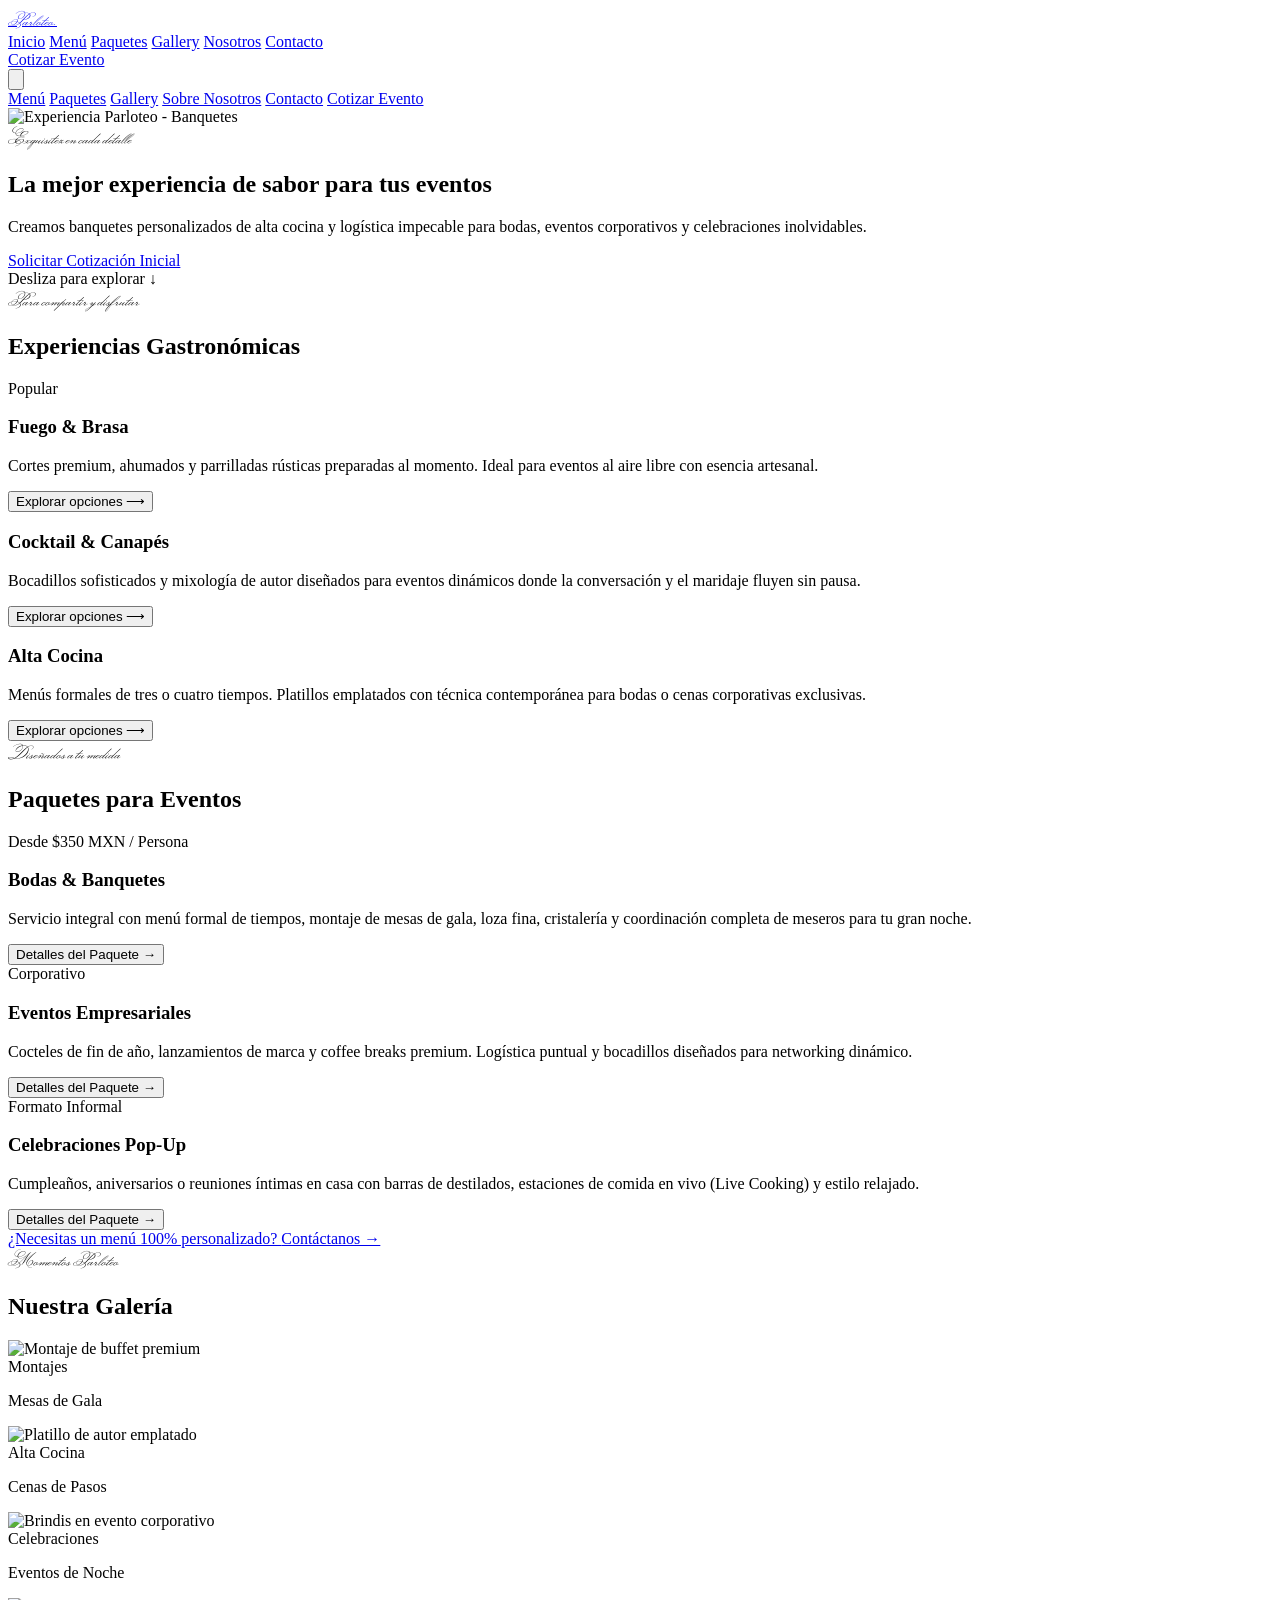
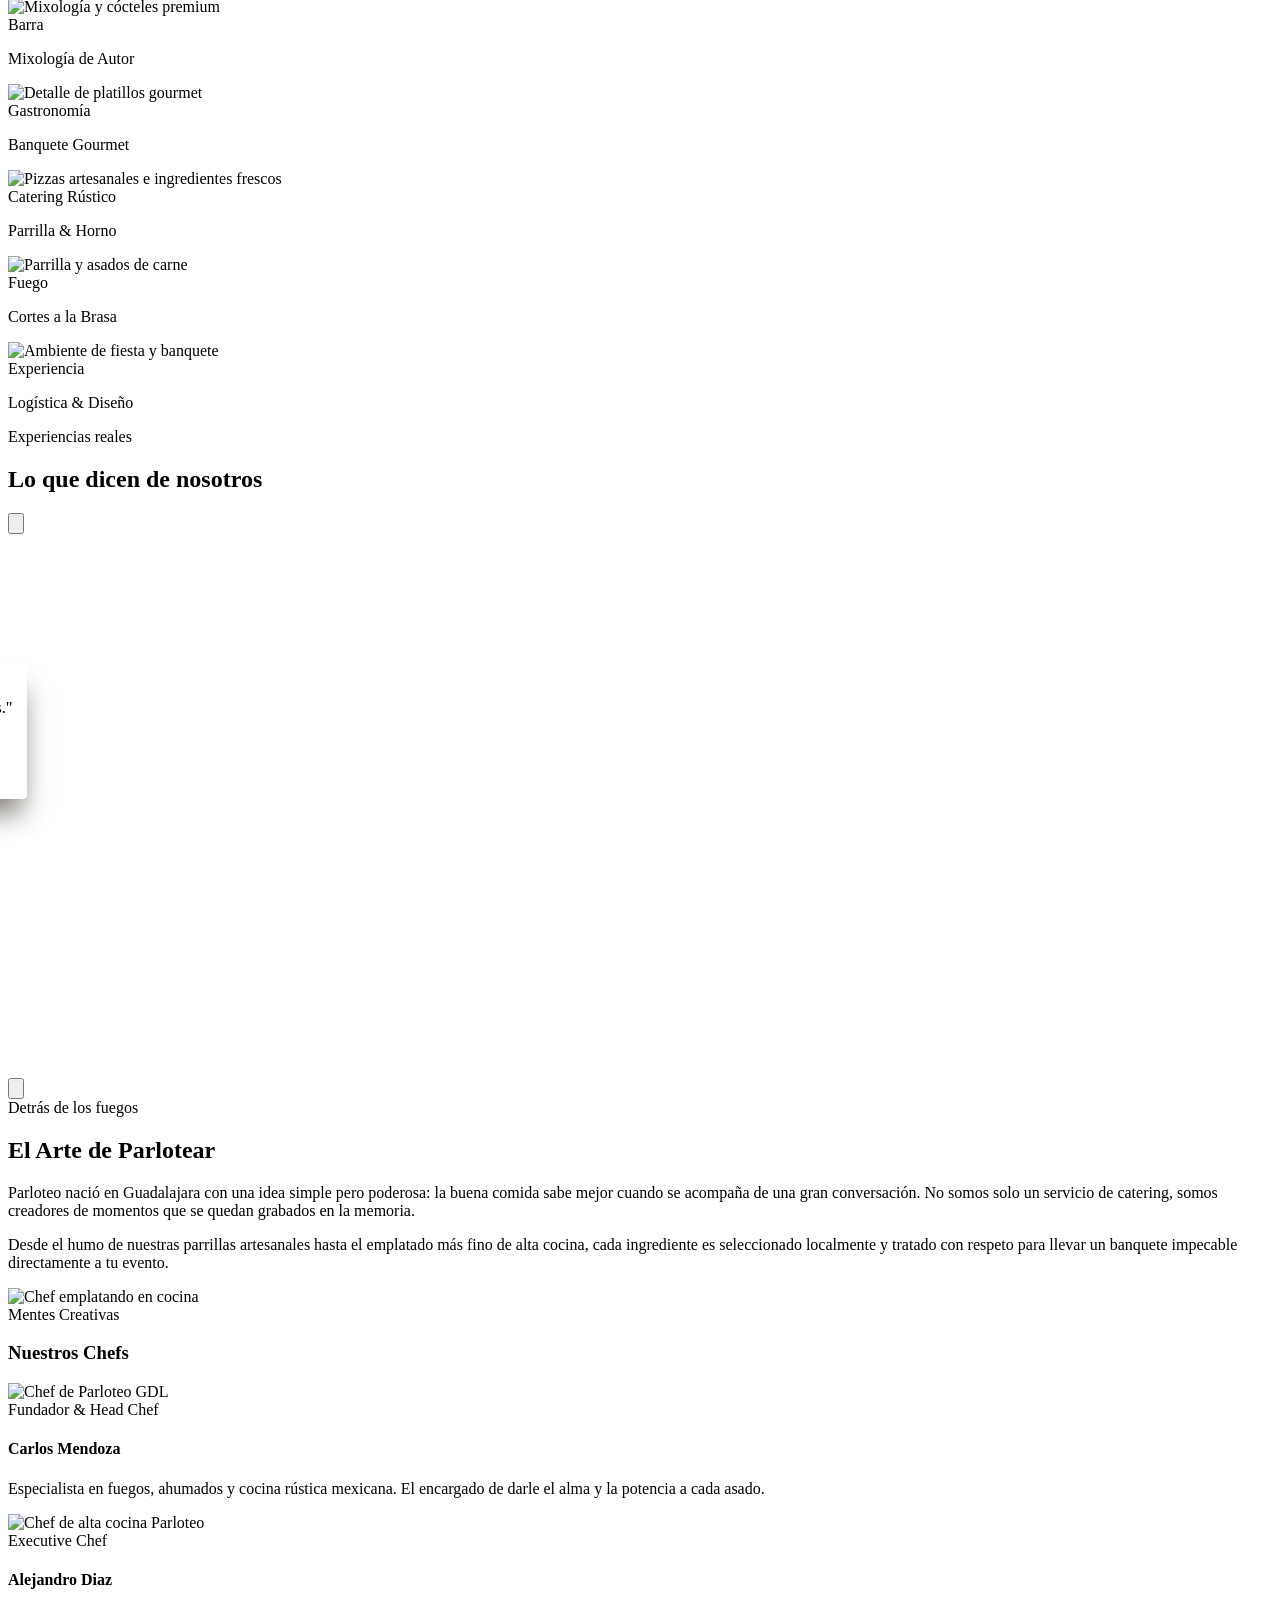
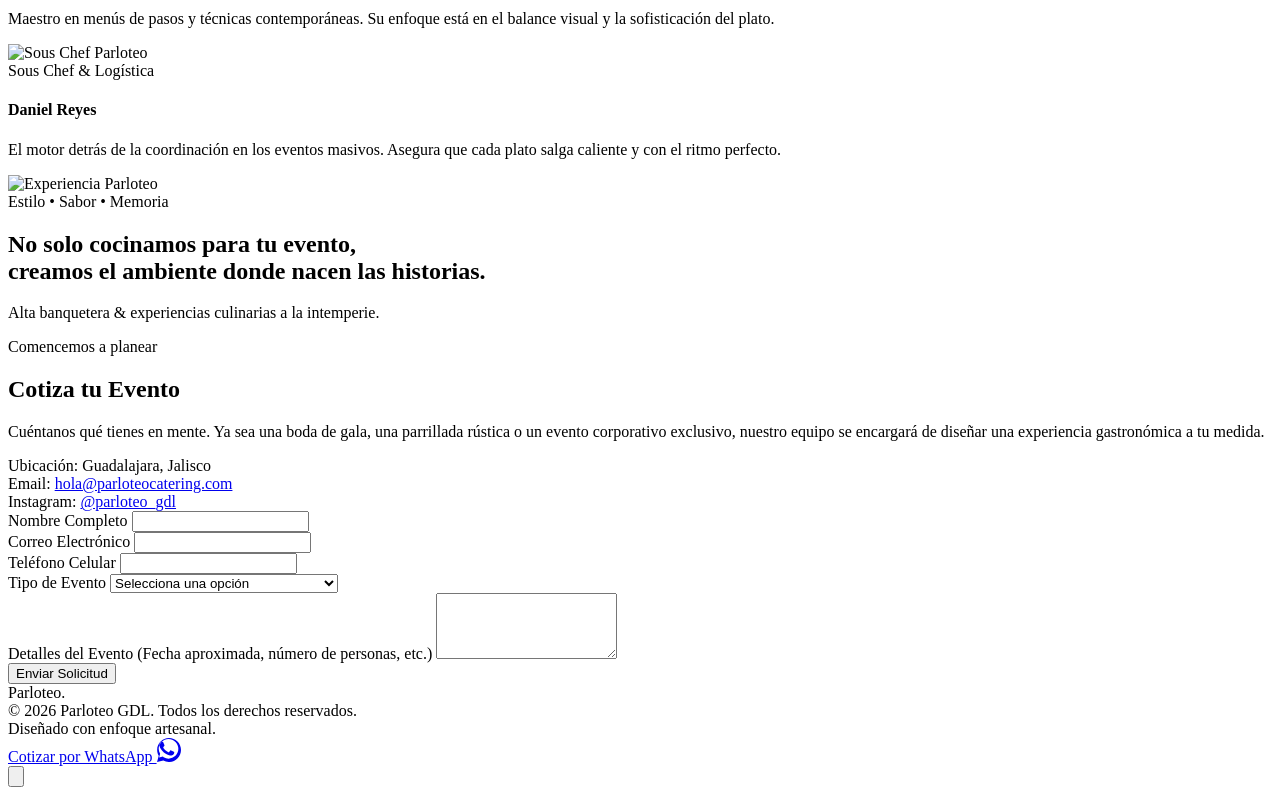
==== commit af9b9771: "feat: se agregan paginas menu, paquetes y contacto, se le mete animaciones con js" ====
--- a/index.html
+++ b/index.html
@@ -21,22 +21,20 @@
       href="https://fonts.googleapis.com/css2?family=Great+Vibes&family=Playfair+Display:ital,wght@0,400..900;1,400..900&family=Plus+Jakarta+Sans:wght@300;400;500;600&display=swap"
       rel="stylesheet"
     />
-    <link rel="stylesheet" href="style.css">
-
-
+    <link rel="stylesheet" href="style.css" />
   </head>
   <body class="antialiased text-white bg-neutral-900">
     <!-- ==========================================
        HEADER / BARRA DE NAVEGACIÓN
        ========================================== -->
-       <header class="fixed top-0 left-0 z-50 grid items-center w-full grid-cols-2 px-6 py-6 transition-all duration-300 bg-transparent border-b border-transparent md:grid-cols-3">
-      <!-- Columna 1: Identificador de la marca (Izquierda) -->
+    <header
+      class="fixed top-0 left-0 z-50 grid items-center w-full grid-cols-2 px-6 py-6 transition-all duration-300 bg-transparent border-b border-transparent md:grid-cols-3"
+    >
       <div
         class="flex items-center justify-start text-2xl font-semibold tracking-wider font-serif-elegant"
       >
-
         <a
-          href="/"
+          href="index.html"
           class="pt-1 text-4xl tracking-normal text-white normal-case transition duration-300 md:text-5xl font-logo-instagram hover:text-amber-400"
           aria-label="Inicio"
         >
@@ -47,45 +45,51 @@
         </a>
       </div>
 
-      <!-- Columna 2: Menú de navegación principal (100% Centrado en Escritorio) -->
       <nav
         class="items-center hidden space-x-8 text-xs font-medium tracking-widest uppercase md:flex md:justify-center"
         aria-label="Menú principal"
       >
-        <a href="#menu" class="transition text-white/80 hover:text-amber-400"
+        <a
+          href="index.html"
+          class="transition text-white/80 hover:text-amber-400"
+          >Inicio</a
+        >
+        <a
+          href="menu.html"
+          class="transition text-white/80 hover:text-amber-400"
           >Menú</a
         >
         <a
-          href="#paquetes"
+          href="paquetes.html"
           class="transition text-white/80 hover:text-amber-400"
           >Paquetes</a
         >
-        <a href="#gallery" class="transition text-white/80 hover:text-amber-400"
+        <a
+          href="index.html#gallery"
+          class="transition text-white/80 hover:text-amber-400"
           >Gallery</a
         >
         <a
-          href="#sobre-nosotros"
+          href="index.html#sobre-nosotros"
           class="transition text-white/80 hover:text-amber-400"
-          >Sobre Nosotros</a
+          >Nosotros</a
         >
         <a
-          href="#contacto"
+          href="contacto.html"
           class="transition text-white/80 hover:text-amber-400"
           >Contacto</a
         >
       </nav>
 
-      <!-- Columna 3: Botón de conversión rápida (Derecha) -->
       <div class="items-center justify-end hidden md:flex">
         <a
-          href="#contacto"
+          href="contacto.html"
           class="border border-white/40 hover:border-amber-400 px-5 py-2.5 text-xs uppercase tracking-widest font-semibold transition-all duration-300 hover:bg-amber-500 hover:text-neutral-950 whitespace-nowrap"
         >
           Cotizar Evento
         </a>
       </div>
 
-      <!-- Botón de apertura Móvil (Se alinea a la derecha automáticamente por el grid de 2 col en móvil) -->
       <div class="flex items-center justify-end md:hidden">
         <button
           class="text-white focus:outline-none"
@@ -113,57 +117,61 @@
     </header>
 
     <!-- Menú de navegación desplegable (Móvil) -->
-    <div
-      id="menu-movil"
-      class="fixed inset-0 z-40 flex flex-col items-center justify-center hidden space-y-8 text-xl tracking-widest uppercase bg-neutral-950/95 md:hidden"
-    >
-      <a href="#menu" class="text-white hover:text-amber-400">Menú</a>
-      <a href="#paquetes" class="text-white hover:text-amber-400">Paquetes</a>
-      <a href="#gallery" class="text-white hover:text-amber-400">Gallery</a>
-      <a href="#sobre-nosotros" class="text-white hover:text-amber-400"
-        >Sobre Nosotros</a
-      >
-      <a href="#contacto" class="text-white hover:text-amber-400">Contacto</a>
-      <a
-        href="#contacto"
-        class="px-6 py-2 text-sm border border-amber-400 text-amber-400"
-        >Cotizar Evento</a
-      >
-    </div>
+    <div id="menu-movil" class="fixed inset-0 z-40 flex flex-col items-center justify-center transition-all duration-500 ease-in-out -translate-y-4 opacity-0 pointer-events-none bg-neutral-950/98 backdrop-blur-lg">
+        <nav class="flex flex-col items-center space-y-6 text-sm font-medium tracking-widest uppercase">
+          <a href="menu.html" class="text-white transition hover:text-amber-400">Menú</a>
+          <a href="paquetes.html" class="text-white transition hover:text-amber-400">Paquetes</a>
+          <a href="index.html#gallery" class="text-white transition hover:text-amber-400">Gallery</a>
+          <a href="index.html#sobre-nosotros" class="text-white transition hover:text-amber-400">Sobre Nosotros</a>
+          <a href="contacto.html" class="text-white transition hover:text-amber-400">Contacto</a>
+          <a href="contacto.html" class="px-6 py-3 mt-4 text-xs tracking-widest uppercase transition border border-amber-500 text-amber-400 hover:bg-amber-500 hover:text-neutral-950">Cotizar Evento</a>
+        </nav>
+      </div>
 
     <!-- ==========================================
        SECCIÓN CENTRAL (HERO)
        ========================================== -->
     <main>
       <section
-        class="relative flex flex-col justify-between w-full h-screen bg-center bg-no-repeat bg-cover"
-        style="
-          background-image: linear-gradient(
-              rgba(0, 0, 0, 0.65),
-              rgba(0, 0, 0, 0.65)
-            ),
-            url('https://images.unsplash.com/photo-1555244162-803834f70033?q=80&w=1920&auto=format&fit=crop');
-        "
+        class="relative flex flex-col justify-between w-full h-screen overflow-hidden bg-neutral-950 reveal"
       >
-        <!-- Contenedor principal de textos -->
+        <div class="absolute inset-0 z-0 overflow-hidden">
+          <div
+            class="absolute inset-0 z-10 pointer-events-none bg-black/65"
+          ></div>
+
+          <img
+            src="https://images.unsplash.com/photo-1555244162-803834f70033?q=80&w=1920&auto=format&fit=crop"
+            alt="Experiencia Parloteo - Banquetes"
+            class="absolute inset-0 object-cover object-center w-full h-full select-none hero-slide active"
+          />
+          <img
+            src="https://images.unsplash.com/photo-1514362545857-3bc16c4c7d1b?auto=format&fit=crop&q=80&w=1920"
+            alt="Experiencia Parloteo - Mixología"
+            class="absolute inset-0 object-cover object-center w-full h-full select-none hero-slide"
+          />
+          <img
+            src="https://images.unsplash.com/photo-1544025162-d76694265947?auto=format&fit=crop&q=80&w=1920"
+            alt="Experiencia Parloteo - Parrilla"
+            class="absolute inset-0 object-cover object-center w-full h-full select-none hero-slide"
+          />
+        </div>
+
         <div
-          class="flex flex-col items-center justify-center flex-grow px-4 text-center md:px-0"
-        >
-          <!-- Elemento decorativo superior -->
+          class="relative z-20 flex flex-col items-center justify-center flex-grow px-4 text-center text-white md:px-0"
+        >
           <span
-            class="mb-3 text-4xl tracking-wide text-amber-400 md:text-5xl font-cursive"
+            class="mb-3 text-4xl tracking-wide text-amber-400 md:text-5xl font-logo-instagram"
           >
             Exquisitez en cada detalle
           </span>
 
-          <!-- Título de impacto principal -->
           <h1
             class="max-w-4xl mb-6 text-4xl font-light leading-tight tracking-tight md:text-7xl font-serif-elegant"
           >
             La mejor experiencia de sabor para tus eventos
           </h1>
 
-          <!-- Texto descriptivo introductorio -->
           <p
             class="max-w-xl mb-10 text-sm font-light leading-relaxed tracking-wide text-white/70 md:text-base"
           >
@@ -172,7 +180,6 @@
             inolvidables.
           </p>
 
-          <!-- Botón de acción principal -->
           <div>
             <a
               href="#contacto"
@@ -183,25 +190,22 @@
           </div>
         </div>
 
-        <!-- Elemento decorativo inferior -->
         <div
-          class="w-full pb-8 text-xs tracking-widest text-center uppercase opacity-40"
+          class="relative z-20 w-full pb-8 text-xs tracking-widest text-center text-white uppercase opacity-40"
         >
           <span>Desliza para explorar ↓</span>
         </div>
       </section>
-
       <!-- ==========================================
        SECCIÓN: NUESTROS MENÚS / EXPERIENCIAS
        ========================================== -->
       <section
         id="menu"
-        class="px-6 py-24 border-b md:px-16 bg-neutral-900 border-white/5"
+        class="px-6 py-24 border-b md:px-16 bg-neutral-900 border-white/5 reveal"
       >
         <div class="mx-auto max-w-7xl">
-          <!-- Encabezado de la sección -->
           <div class="mb-16 text-center">
-            <span class="block mb-2 text-3xl text-amber-400 font-cursive"
+            <span class="block mb-2 text-3xl text-amber-400 font-logo-instagram"
               >Para compartir y disfrutar</span
             >
             <h2
@@ -212,13 +216,10 @@
             <div class="w-16 h-[1px] bg-amber-500/50 mx-auto mt-6"></div>
           </div>
 
-          <!-- Grid de Tarjetas de Menú -->
           <div class="grid grid-cols-1 gap-8 md:grid-cols-3">
-            <!-- Tarjeta 1: Asados / Parrilladas (Muy fuerte en la vibra de GDL) -->
             <div
               class="group relative overflow-hidden bg-neutral-950 border border-white/10 flex flex-col justify-between h-[450px] transition-all duration-500 hover:border-amber-500/40"
             >
-              <!-- Imagen de fondo con zoom al hacer hover -->
               <div
                 class="absolute inset-0 z-0 transition-transform duration-700 ease-out bg-center bg-cover group-hover:scale-110"
                 style="
@@ -231,7 +232,6 @@
                 "
               ></div>
 
-              <!-- Contenido superior (Etiqueta opcional) -->
               <div class="z-10 p-6 text-right">
                 <span
                   class="text-[10px] uppercase tracking-widest bg-amber-500 text-neutral-950 font-bold px-3 py-1"
@@ -239,7 +239,6 @@
                 >
               </div>
 
-              <!-- Contenido inferior informativo -->
               <div
                 class="z-10 p-6 transition-transform duration-300 transform md:p-8"
               >
@@ -255,20 +254,22 @@
                   momento. Ideal para eventos al aire libre con esencia
                   artesanal.
                 </p>
-                <a
-                  href="#contacto"
-                  class="inline-flex items-center text-[11px] uppercase tracking-widest font-semibold text-amber-400 hover:text-white transition-colors"
+
+                <button
+                  class="btn-paquete inline-flex items-center text-[11px] uppercase tracking-widest font-semibold text-amber-400 hover:text-white transition-colors bg-transparent border-none p-0 cursor-pointer focus:outline-none"
+                  data-titulo="Fuego & Brasa"
+                  data-precio="Desde $580 MXN / Persona"
+                  data-detalles="Para Empezar: Tabla de quesos artesanales, embutidos finos y pan de masa madre tostado al carbón | El Plato Fuerte: Picaña premium, Rib Eye high-choice y vacío argentino al término perfecto | Las Guarniciones: Tuétanos a la brasa con sal de grano, papas rústicas al romero y vegetales ahumados | Salsas de Autor: Chimichurri casero de la casa, salsa macha de tres chiles y aderezo de ajo tostado | El Cierre: Piña asada a las brasas con canela, azúcar mascabado y un toque de mezcal"
                 >
                   Explorar opciones
                   <span
                     class="ml-2 transition-transform transform group-hover:translate-x-1"
-                    >→</span
-                  >
-                </a>
-              </div>
-            </div>
-
-            <!-- Tarjeta 2: Finger Food / Coctel (Perfecto para "Parlotear") -->
+                    >⟶</span
+                  >
+                </button>
+              </div>
+            </div>
+
             <div
               class="group relative overflow-hidden bg-neutral-950 border border-white/10 flex flex-col justify-between h-[450px] transition-all duration-500 hover:border-amber-500/40"
             >
@@ -299,20 +300,22 @@
                   eventos dinámicos donde la conversación y el maridaje fluyen
                   sin pausa.
                 </p>
-                <a
-                  href="#contacto"
-                  class="inline-flex items-center text-[11px] uppercase tracking-widest font-semibold text-amber-400 hover:text-white transition-colors"
+
+                <button
+                  class="btn-paquete inline-flex items-center text-[11px] uppercase tracking-widest font-semibold text-amber-400 hover:text-white transition-colors bg-transparent border-none p-0 cursor-pointer focus:outline-none"
+                  data-titulo="Cocktail & Canapés"
+                  data-precio="Desde $420 MXN / Persona"
+                  data-detalles="Canapés Salados: Tartar de atún con aderezo de sésamo y jengibre en tostada de maíz azul | Bocadillos Calientes: Croquetas de jamón serrano con emulsión de ajo tierno y brotes orgánicos | Barra Fría: Ceviche de pesca del día marinado en cítricos con cubos de mango y habanero sutil | Mixología Incluida: Gin Tonic de frutos rojos macerados, Carajillo Parloteo shakeado y Margaritas de mezcal con damiana | Canapés Dulces: Mini tartas de frutos de la estación con crema pastelera de vainilla de Papantla"
                 >
                   Explorar opciones
                   <span
                     class="ml-2 transition-transform transform group-hover:translate-x-1"
-                    >→</span
-                  >
-                </a>
-              </div>
-            </div>
-
-            <!-- Tarjeta 3: Banquetes Plated / Formal -->
+                    >⟶</span
+                  >
+                </button>
+              </div>
+            </div>
+
             <div
               class="group relative overflow-hidden bg-neutral-950 border border-white/10 flex flex-col justify-between h-[450px] transition-all duration-500 hover:border-amber-500/40"
             >
@@ -343,16 +346,19 @@
                   con técnica contemporánea para bodas o cenas corporativas
                   exclusivas.
                 </p>
-                <a
-                  href="#contacto"
-                  class="inline-flex items-center text-[11px] uppercase tracking-widest font-semibold text-amber-400 hover:text-white transition-colors"
+
+                <button
+                  class="btn-paquete inline-flex items-center text-[11px] uppercase tracking-widest font-semibold text-amber-400 hover:text-white transition-colors bg-transparent border-none p-0 cursor-pointer focus:outline-none"
+                  data-titulo="Alta Cocina"
+                  data-precio="Desde $720 MXN / Persona"
+                  data-detalles="Primer Tiempo (Entrada): Crema aterciopelada de nuez de la india con un toque de jerez y crujiente de parmesano | Segundo Tiempo (Intermedio): Risotto perfumado con aceite de trufa blanca y hongos silvestres de estación | Tercer Tiempo (Plato Fuerte): Medallón de filete de res premium en reducción de vino tinto sobre cama de puré rústico | Cuarto Tiempo (Postre): Volcán de chocolate amargo 70% cacao acompañado de gelato artesanal de vainilla | Logística Alta Gama: Servicio de meseros profesionales coordinados por tiempos, cristalería fina y montaje de mantelería de lujo"
                 >
                   Explorar opciones
                   <span
                     class="ml-2 transition-transform transform group-hover:translate-x-1"
-                    >→</span
-                  >
-                </a>
+                    >⟶</span
+                  >
+                </button>
               </div>
             </div>
           </div>
@@ -361,11 +367,11 @@
 
       <section
         id="paquetes"
-        class="py-24 text-white border-b bg-neutral-950 border-white/5"
+        class="py-24 text-white border-b bg-neutral-950 border-white/5 reveal"
       >
         <div class="px-6 mx-auto max-w-7xl md:px-16">
           <div class="mb-20 text-center">
-            <span class="block mb-2 text-3xl text-amber-400 font-cursive"
+            <span class="block mb-2 text-3xl text-amber-400 font-logo-instagram"
               >Diseñados a tu medida</span
             >
             <h2
@@ -384,19 +390,27 @@
             >
               <span
                 class="mb-2 text-lg italic text-amber-400 font-serif-elegant"
-                >Desde $350 mxn / persona</span
+                >Desde $350 MXN / Persona</span
               >
               <h3 class="mb-4 text-2xl tracking-wide font-serif-elegant">
                 Bodas & Banquetes
               </h3>
               <div class="w-8 h-[1px] bg-amber-500/30 mb-4"></div>
               <p
-                class="max-w-xs text-xs font-light leading-relaxed text-stone-400"
+                class="max-w-xs mb-6 text-xs font-light leading-relaxed text-stone-400"
               >
                 Servicio integral con menú formal de tiempos, montaje de mesas
                 de gala, loza fina, cristalería y coordinación completa de
                 meseros para tu gran noche.
               </p>
+              <button
+                class="btn-paquete text-[10px] uppercase tracking-widest text-amber-400 hover:text-white border-b border-amber-400/30 hover:border-white pb-1 transition-colors duration-300 bg-transparent cursor-pointer focus:outline-none"
+                data-titulo="Bodas & Banquetes"
+                data-precio="Desde $350 MXN / Persona"
+                data-detalles="Coordinación del Evento: Planificación y dirección operativa del servicio de alimentos durante la recepción | Montaje de Gala: Mesas redondas o tablones imperiales con mantelería fina a elegir | Cristalería & Loza: Platos base premium, vajilla de porcelana, copas de cristal y cubertería de alta gama | Servicio de Cathering: Meseros profesionales uniformados (1 por cada 20 invitados) y capitán de meseros | Menú Personalizado: Prueba de menú previa para selección de platillos y opciones para restricciones alimenticias"
+              >
+                Detalles del Paquete →
+              </button>
             </div>
 
             <div
@@ -422,12 +436,20 @@
               </h3>
               <div class="w-8 h-[1px] bg-amber-500/30 mb-4"></div>
               <p
-                class="max-w-xs text-xs font-light leading-relaxed text-stone-400"
+                class="max-w-xs mb-6 text-xs font-light leading-relaxed text-stone-400"
               >
                 Cocteles de fin de año, lanzamientos de marca y coffee breaks
                 premium. Logística puntual y bocadillos diseñados para
                 networking dinámico.
               </p>
+              <button
+                class="btn-paquete text-[10px] uppercase tracking-widest text-amber-400 hover:text-white border-b border-amber-400/30 hover:border-white pb-1 transition-colors duration-300 bg-transparent cursor-pointer focus:outline-none"
+                data-titulo="Eventos Empresariales"
+                data-precio="Cotización basada en requerimientos corporativos"
+                data-detalles="Logística de Precisión: Cumplimiento estricto de cronogramas corporativos para Coffee Breaks y activaciones | Barra de Coffee Break: Café de especialidad ilimitado, barra de tés, panadería miniatura artesanal y jugos naturales | Bocadillos Ejecutivos: Selección de bocados fríos y calientes de fácil manejo para favorecer el networking | Estaciones Temáticas: Opciones de barras de bebidas personalizadas o barras de snacks saludables | Personal de Servicio: Staff uniformado de manera ejecutiva y asistencia técnica continua en barra"
+              >
+                Detalles del Paquete →
+              </button>
             </div>
 
             <div
@@ -451,12 +473,20 @@
               </h3>
               <div class="w-8 h-[1px] bg-amber-500/30 mb-4"></div>
               <p
-                class="max-w-xs text-xs font-light leading-relaxed text-stone-400"
+                class="max-w-xs mb-6 text-xs font-light leading-relaxed text-stone-400"
               >
                 Cumpleaños, aniversarios o reuniones íntimas en casa con barras
                 de destilados, estaciones de comida en vivo (Live Cooking) y
                 estilo relajado.
               </p>
+              <button
+                class="btn-paquete text-[10px] uppercase tracking-widest text-amber-400 hover:text-white border-b border-amber-400/30 hover:border-white pb-1 transition-colors duration-300 bg-transparent cursor-pointer focus:outline-none"
+                data-titulo="Celebraciones Pop-Up"
+                data-precio="Diseño modular según formato"
+                data-detalles="Live Cooking (Cocina en Vivo): Chefs preparando alimentos interactivamente frente a tus invitados | Barras de Destilados: Servicio de barman profesional con mezcladores premium e insumos frescos | Mobiliario Lounge: Adaptación opcional de periqueras de madera o barras móviles de estilo industrial | Menús Relajados: Estaciones de sliders gourmet, tacos de autor en maíz criollo o tablas de tapeo rústico | Flexibilidad Total: Ideal para jardines privados, terrazas residenciales o locaciones secretas de cupo limitado"
+              >
+                Detalles del Paquete →
+              </button>
             </div>
 
             <div
@@ -489,12 +519,11 @@
        ========================================== -->
       <section
         id="gallery"
-        class="py-24 text-white border-b bg-neutral-950 border-white/5"
+        class="py-24 text-white border-b bg-neutral-950 border-white/5 reveal"
       >
         <div class="px-6 mx-auto max-w-7xl md:px-16">
-          <!-- Encabezado de la Sección -->
           <div class="mb-16 text-center">
-            <span class="block mb-2 text-3xl text-amber-400 font-cursive"
+            <span class="block mb-2 text-3xl text-amber-400 font-logo-instagram"
               >Momentos Parloteo</span
             >
             <h2
@@ -505,21 +534,19 @@
             <div class="w-16 h-[1px] bg-amber-500/50 mx-auto mt-6"></div>
           </div>
 
-          <!-- Grid Asimétrica Premium de 4 Columnas (Cerrada sin huecos) -->
           <div
             class="grid grid-cols-1 sm:grid-cols-2 md:grid-cols-4 gap-4 auto-rows-[240px]"
           >
-            <!-- Foto 1: Vertical Grande (Ocupa 2 filas de alto) -->
             <div
               class="group relative overflow-hidden bg-neutral-900 md:row-span-2 md:h-full h-[480px]"
             >
               <img
                 src="https://images.unsplash.com/photo-1555244162-803834f70033?q=80&w=600&auto=format&fit=crop"
                 alt="Montaje de buffet premium"
-                class="object-cover w-full h-full transition-transform duration-700 ease-out group-hover:scale-110"
+                class="object-cover w-full h-full transition-transform duration-700 ease-out cursor-pointer btn-lightbox group-hover:scale-110"
               />
               <div
-                class="absolute inset-0 flex flex-col justify-end p-6 transition-all duration-300 opacity-0 bg-neutral-950/40 group-hover:bg-amber-950/80 group-hover:opacity-100"
+                class="absolute inset-0 flex flex-col justify-end p-6 transition-all duration-300 opacity-0 pointer-events-none bg-neutral-950/40 group-hover:bg-amber-950/80 group-hover:opacity-100"
               >
                 <span
                   class="text-[10px] uppercase tracking-widest text-amber-400 mb-1"
@@ -531,17 +558,16 @@
               </div>
             </div>
 
-            <!-- Foto 2: Horizontal Grande (Ocupa 2 columnas de ancho) -->
             <div
               class="relative overflow-hidden group bg-neutral-900 md:col-span-2"
             >
               <img
                 src="https://images.unsplash.com/photo-1504674900247-0877df9cc836?q=80&w=800&auto=format&fit=crop"
                 alt="Platillo de autor emplatado"
-                class="object-cover w-full h-full transition-transform duration-700 ease-out group-hover:scale-110"
+                class="object-cover w-full h-full transition-transform duration-700 ease-out cursor-pointer btn-lightbox group-hover:scale-110"
               />
               <div
-                class="absolute inset-0 flex flex-col justify-end p-6 transition-all duration-300 opacity-0 bg-neutral-950/40 group-hover:bg-amber-950/80 group-hover:opacity-100"
+                class="absolute inset-0 flex flex-col justify-end p-6 transition-all duration-300 opacity-0 pointer-events-none bg-neutral-950/40 group-hover:bg-amber-950/80 group-hover:opacity-100"
               >
                 <span
                   class="text-[10px] uppercase tracking-widest text-amber-400 mb-1"
@@ -553,15 +579,14 @@
               </div>
             </div>
 
-            <!-- Foto 3: Cuadrada Estándar Superior Derecha -->
             <div class="relative overflow-hidden group bg-neutral-900">
               <img
                 src="https://images.unsplash.com/photo-1527529482837-4698179dc6ce?q=80&w=600&auto=format&fit=crop"
                 alt="Brindis en evento corporativo"
-                class="object-cover w-full h-full transition-transform duration-700 ease-out group-hover:scale-110"
+                class="object-cover w-full h-full transition-transform duration-700 ease-out cursor-pointer btn-lightbox group-hover:scale-110"
               />
               <div
-                class="absolute inset-0 flex flex-col justify-end p-6 transition-all duration-300 opacity-0 bg-neutral-950/40 group-hover:bg-amber-950/80 group-hover:opacity-100"
+                class="absolute inset-0 flex flex-col justify-end p-6 transition-all duration-300 opacity-0 pointer-events-none bg-neutral-950/40 group-hover:bg-amber-950/80 group-hover:opacity-100"
               >
                 <span
                   class="text-[10px] uppercase tracking-widest text-amber-400 mb-1"
@@ -573,15 +598,14 @@
               </div>
             </div>
 
-            <!-- Foto 4: Cuadrada Centro Fila 2 -->
             <div class="relative overflow-hidden group bg-neutral-900">
               <img
                 src="https://images.unsplash.com/photo-1543007630-9710e4a00a20?q=80&w=600&auto=format&fit=crop"
                 alt="Mixología y cócteles premium"
-                class="object-cover w-full h-full transition-transform duration-700 ease-out group-hover:scale-110"
+                class="object-cover w-full h-full transition-transform duration-700 ease-out cursor-pointer btn-lightbox group-hover:scale-110"
               />
               <div
-                class="absolute inset-0 flex flex-col justify-end p-6 transition-all duration-300 opacity-0 bg-neutral-950/40 group-hover:bg-amber-950/80 group-hover:opacity-100"
+                class="absolute inset-0 flex flex-col justify-end p-6 transition-all duration-300 opacity-0 pointer-events-none bg-neutral-950/40 group-hover:bg-amber-950/80 group-hover:opacity-100"
               >
                 <span
                   class="text-[10px] uppercase tracking-widest text-amber-400 mb-1"
@@ -593,17 +617,16 @@
               </div>
             </div>
 
-            <!-- Foto 5: Horizontal Mediana Fila 2 (Cierra el espacio del centro) -->
             <div
               class="relative overflow-hidden group bg-neutral-900 md:col-span-2"
             >
               <img
                 src="https://images.unsplash.com/photo-1414235077428-338989a2e8c0?q=80&w=800&auto=format&fit=crop"
                 alt="Detalle de platillos gourmet"
-                class="object-cover w-full h-full transition-transform duration-700 ease-out group-hover:scale-110"
+                class="object-cover w-full h-full transition-transform duration-700 ease-out cursor-pointer btn-lightbox group-hover:scale-110"
               />
               <div
-                class="absolute inset-0 flex flex-col justify-end p-6 transition-all duration-300 opacity-0 bg-neutral-950/40 group-hover:bg-amber-950/80 group-hover:opacity-100"
+                class="absolute inset-0 flex flex-col justify-end p-6 transition-all duration-300 opacity-0 pointer-events-none bg-neutral-950/40 group-hover:bg-amber-950/80 group-hover:opacity-100"
               >
                 <span
                   class="text-[10px] uppercase tracking-widest text-amber-400 mb-1"
@@ -615,15 +638,14 @@
               </div>
             </div>
 
-            <!-- Foto 6: Cuadrada Esquina Inferior Izquierda (Abajo de la vertical grande) -->
             <div class="relative overflow-hidden group bg-neutral-900">
               <img
                 src="https://images.unsplash.com/photo-1565299624946-b28f40a0ae38?q=80&w=600&auto=format&fit=crop"
                 alt="Pizzas artesanales e ingredientes frescos"
-                class="object-cover w-full h-full transition-transform duration-700 ease-out group-hover:scale-110"
+                class="object-cover w-full h-full transition-transform duration-700 ease-out cursor-pointer btn-lightbox group-hover:scale-110"
               />
               <div
-                class="absolute inset-0 flex flex-col justify-end p-6 transition-all duration-300 opacity-0 bg-neutral-950/40 group-hover:bg-amber-950/80 group-hover:opacity-100"
+                class="absolute inset-0 flex flex-col justify-end p-6 transition-all duration-300 opacity-0 pointer-events-none bg-neutral-950/40 group-hover:bg-amber-950/80 group-hover:opacity-100"
               >
                 <span
                   class="text-[10px] uppercase tracking-widest text-amber-400 mb-1"
@@ -635,15 +657,14 @@
               </div>
             </div>
 
-            <!-- Foto 7: NUEVA - Cuadrada para balancear la parte inferior -->
             <div class="relative overflow-hidden group bg-neutral-900">
               <img
                 src="https://images.unsplash.com/photo-1516685018646-549198525c1b?q=80&w=600&auto=format&fit=crop"
                 alt="Parrilla y asados de carne"
-                class="object-cover w-full h-full transition-transform duration-700 ease-out group-hover:scale-110"
+                class="object-cover w-full h-full transition-transform duration-700 ease-out cursor-pointer btn-lightbox group-hover:scale-110"
               />
               <div
-                class="absolute inset-0 flex flex-col justify-end p-6 transition-all duration-300 opacity-0 bg-neutral-950/40 group-hover:bg-amber-950/80 group-hover:opacity-100"
+                class="absolute inset-0 flex flex-col justify-end p-6 transition-all duration-300 opacity-0 pointer-events-none bg-neutral-950/40 group-hover:bg-amber-950/80 group-hover:opacity-100"
               >
                 <span
                   class="text-[10px] uppercase tracking-widest text-amber-400 mb-1"
@@ -655,17 +676,16 @@
               </div>
             </div>
 
-            <!-- Foto 8: NUEVA - Cuadrada Esquina Inferior Derecha final -->
             <div
               class="relative overflow-hidden group bg-neutral-900 md:col-span-2"
             >
               <img
                 src="https://images.unsplash.com/photo-1530103862676-de8c9debad1d?q=80&w=800&auto=format&fit=crop"
                 alt="Ambiente de fiesta y banquete"
-                class="object-cover w-full h-full transition-transform duration-700 ease-out group-hover:scale-110"
+                class="object-cover w-full h-full transition-transform duration-700 ease-out cursor-pointer btn-lightbox group-hover:scale-110"
               />
               <div
-                class="absolute inset-0 flex flex-col justify-end p-6 transition-all duration-300 opacity-0 bg-neutral-950/40 group-hover:bg-amber-950/80 group-hover:opacity-100"
+                class="absolute inset-0 flex flex-col justify-end p-6 transition-all duration-300 opacity-0 pointer-events-none bg-neutral-950/40 group-hover:bg-amber-950/80 group-hover:opacity-100"
               >
                 <span
                   class="text-[10px] uppercase tracking-widest text-amber-400 mb-1"
@@ -680,162 +700,213 @@
         </div>
       </section>
 
-      <!-- ==========================================
-       SECCIÓN: OPINIONES (CARRUSEL MINIMALISTA)
-       ========================================== -->
       <section
-        id="opiniones"
-        class="py-24 overflow-hidden text-white border-b bg-neutral-950 border-white/5"
+        class="py-24 overflow-hidden text-white border-b bg-neutral-950 border-white/5 reveal"
       >
-        <div class="px-6 mx-auto max-w-7xl md:px-16">
-          <!-- Encabezado de la Sección -->
+        <div class="container px-4 mx-auto">
+          <div class="max-w-6xl mx-auto mb-12 text-center md:text-left">
+            <span class="text-sm tracking-widest uppercase text-amber-400"
+              >Experiencias reales</span
+            >
+            <h2
+              class="mt-2 text-3xl font-light tracking-wide text-white uppercase md:text-4xl"
+            >
+              Lo que dicen de nosotros
+            </h2>
+            <div class="h-0.5 w-16 bg-amber-500 mt-4 mx-auto md:mx-0"></div>
+          </div>
+
           <div
-            class="flex flex-col gap-4 mb-12 md:flex-row md:items-end md:justify-between"
+            class="relative flex items-center justify-center max-w-6xl px-2 mx-auto md:px-16"
           >
-            <div>
-              <span class="block mb-2 text-3xl text-amber-400 font-cursive"
-                >Experiencias reales</span
-              >
-              <h2
-                class="text-3xl font-light tracking-tight uppercase md:text-4xl font-serif-elegant"
-              >
-                Lo que dicen de nosotros
-              </h2>
-              <div class="w-12 h-[1px] bg-amber-500/50 mt-4"></div>
-            </div>
-            <!-- Indicador sutil para móviles/escritorio -->
-            <span
-              class="text-[10px] uppercase tracking-widest text-stone-500 font-medium hidden sm:block"
-            >
-              Desliza para ver más &rarr;
-            </span>
-          </div>
-
-          <!-- Contenedor Carrusel Horizontal Nativo con Barra Estilizada -->
-          <div
-            id="carrusel-opiniones"
-            class="flex gap-6 pb-8 overflow-x-auto snap-x snap-mandatory cursor-grab active:cursor-grabbing"
-            style="-ms-overflow-style: auto; scrollbar-width: thin"
-          >
-            <!-- Testimonio 1 -->
-            <div
-              class="min-w-[280px] sm:min-w-[350px] md:flex-1 bg-neutral-900 border border-white/5 p-8 flex flex-col justify-between snap-start transition-all duration-300 hover:border-amber-500/20"
-            >
-              <div>
-                <div class="flex text-amber-400 space-x-1 mb-4 text-[10px]">
-                  <span>★</span><span>★</span><span>★</span><span>★</span
-                  ><span>★</span>
-                </div>
-                <p
-                  class="mb-6 text-xs italic font-light leading-relaxed text-stone-300"
-                >
-                  "Contratamos a Parloteo para nuestra boda en Zapopan y fue la
-                  mejor decisión. El banquete de tres tiempos salió caliente,
-                  impecable y todos se quedaron hablando de la calidad de la
-                  carne."
-                </p>
-              </div>
-              <div>
-                <div class="w-6 h-[1px] bg-amber-500/30 mb-3"></div>
-                <h4 class="text-sm text-white font-serif-elegant">
-                  Mariana & Alejandro
-                </h4>
-                <span
-                  class="text-[10px] text-stone-500 uppercase tracking-widest block mt-0.5"
-                  >Boda Banquete</span
-                >
-              </div>
-            </div>
-
-            <!-- Testimonio 2 -->
-            <div
-              class="min-w-[280px] sm:min-w-[350px] md:flex-1 bg-neutral-900 border border-white/5 p-8 flex flex-col justify-between snap-start transition-all duration-300 hover:border-amber-500/20"
-            >
-              <div>
-                <div class="flex text-amber-400 space-x-1 mb-4 text-[10px]">
-                  <span>★</span><span>★</span><span>★</span><span>★</span
-                  ><span>★</span>
-                </div>
-                <p
-                  class="mb-6 text-xs italic font-light leading-relaxed text-stone-300"
-                >
-                  "Excelente logística para nuestro evento corporativo de fin de
-                  año. Los bocadillos gourmet y la barra de mixología premium
-                  mantuvieron al equipo integrado. Muy profesionales con los
-                  tiempos."
-                </p>
-              </div>
-              <div>
-                <div class="w-6 h-[1px] bg-amber-500/30 mb-3"></div>
-                <h4 class="text-sm text-white font-serif-elegant">
-                  Ing. Carlos Sainz
-                </h4>
-                <span
-                  class="text-[10px] text-stone-500 uppercase tracking-widest block mt-0.5"
-                  >Evento Empresarial</span
-                >
-              </div>
-            </div>
-
-            <!-- Testimonio 3 -->
-            <div
-              class="min-w-[280px] sm:min-w-[350px] md:flex-1 bg-neutral-900 border border-white/5 p-8 flex flex-col justify-between snap-start transition-all duration-300 hover:border-amber-500/20"
-            >
-              <div>
-                <div class="flex text-amber-400 space-x-1 mb-4 text-[10px]">
-                  <span>★</span><span>★</span><span>★</span><span>★</span
-                  ><span>★</span>
-                </div>
-                <p
-                  class="mb-6 text-xs italic font-light leading-relaxed text-stone-300"
-                >
-                  "Organizamos una parrillada rústica familiar en casa y el chef
-                  se la rifó. El ambiente que arman alrededor del fuego y los
-                  cortes al punto exacto hicieron que la celebración fuera
-                  inolvidable."
-                </p>
-              </div>
-              <div>
-                <div class="w-6 h-[1px] bg-amber-500/30 mb-3"></div>
-                <h4 class="text-sm text-white font-serif-elegant">
-                  Ricardo Treviño
-                </h4>
-                <span
-                  class="text-[10px] text-stone-500 uppercase tracking-widest block mt-0.5"
-                  >Cumpleaños Privado</span
-                >
-              </div>
-            </div>
-
-            <!-- Testimonio 4 -->
-            <div
-              class="min-w-[280px] sm:min-w-[350px] md:flex-1 bg-neutral-900 border border-white/5 p-8 flex flex-col justify-between snap-start transition-all duration-300 hover:border-amber-500/20"
-            >
-              <div>
-                <div class="flex text-amber-400 space-x-1 mb-4 text-[10px]">
-                  <span>★</span><span>★</span><span>★</span><span>★</span
-                  ><span>★</span>
-                </div>
-                <p
-                  class="mb-6 text-xs italic font-light leading-relaxed text-stone-300"
-                >
-                  "La atención al detalle desde la primera cotización hasta el
-                  desmontaje fue impecable. Menús personalizados que se
-                  adaptaron perfecto a opciones veganas que necesitábamos. 100%
-                  recomendados."
-                </p>
-              </div>
-              <div>
-                <div class="w-6 h-[1px] bg-amber-500/30 mb-3"></div>
-                <h4 class="text-sm text-white font-serif-elegant">
-                  Sofía Villanueva
-                </h4>
-                <span
-                  class="text-[10px] text-stone-500 uppercase tracking-widest block mt-0.5"
-                  >Aniversario</span
-                >
-              </div>
-            </div>
+            <button
+              id="btn-prev-opinion"
+              class="absolute left-0 z-30 border border-white/10 bg-neutral-900/60 hover:border-amber-400 text-white hover:text-neutral-950 hover:bg-amber-500 p-3.5 transition-all duration-300 focus:outline-none backdrop-blur-md rounded-none"
+              aria-label="Opinión anterior"
+            >
+              <svg
+                xmlns="http://www.w3.org/2000/svg"
+                fill="none"
+                viewBox="0 0 24 24"
+                stroke-width="1.5"
+                stroke="currentColor"
+                class="w-4 h-4"
+              >
+                <path
+                  stroke-linecap="round"
+                  stroke-linejoin="round"
+                  d="M10.5 19.5 3 12m0 0 7.5-7.5M3 12h18"
+                />
+              </svg>
+            </button>
+
+            <div class="w-full py-6 overflow-hidden">
+              <div
+                id="carrusel-slider"
+                class="flex transition-transform duration-500 ease-out"
+              >
+                <div
+                  class="box-border flex-shrink-0 w-full px-4 opinion-card md:w-1/3"
+                >
+                  <div
+                    class="flex flex-col justify-between h-full p-8 border inner-card bg-neutral-900 border-white/5"
+                  >
+                    <div>
+                      <div
+                        class="flex text-amber-400 space-x-1 mb-4 text-[10px]"
+                      >
+                        <span>★</span><span>★</span><span>★</span><span>★</span
+                        ><span>★</span>
+                      </div>
+                      <p
+                        class="mb-6 text-xs italic font-light leading-relaxed text-stone-300"
+                      >
+                        "Contratamos a Parloteo para nuestra boda en Zapopan y
+                        fue la mejor decisión. El banquete de tres tiempos salió
+                        caliente, impecable y todos se quedaron hablando de la
+                        calidad de la carne."
+                      </p>
+                    </div>
+                    <div>
+                      <div class="w-6 h-[1px] bg-amber-500/30 mb-3"></div>
+                      <h4 class="text-sm text-white font-serif-elegant">
+                        Mariana & Alejandro
+                      </h4>
+                      <span
+                        class="text-[10px] text-stone-500 uppercase tracking-widest block mt-0.5"
+                        >Boda Banquete</span
+                      >
+                    </div>
+                  </div>
+                </div>
+
+                <div
+                  class="box-border flex-shrink-0 w-full px-4 opinion-card md:w-1/3"
+                >
+                  <div
+                    class="flex flex-col justify-between h-full p-8 border inner-card bg-neutral-900 border-white/5"
+                  >
+                    <div>
+                      <div
+                        class="flex text-amber-400 space-x-1 mb-4 text-[10px]"
+                      >
+                        <span>★</span><span>★</span><span>★</span><span>★</span
+                        ><span>★</span>
+                      </div>
+                      <p
+                        class="mb-6 text-xs italic font-light leading-relaxed text-stone-300"
+                      >
+                        "Excelente logística para nuestro evento corporativo de
+                        fin de año. Los bocadillos gourmet y la barra de
+                        mixología premium mantuvieron al equipo integrado. Muy
+                        profesionales con los tiempos."
+                      </p>
+                    </div>
+                    <div>
+                      <div class="w-6 h-[1px] bg-amber-500/30 mb-3"></div>
+                      <h4 class="text-sm text-white font-serif-elegant">
+                        Ing. Carlos Sainz
+                      </h4>
+                      <span
+                        class="text-[10px] text-stone-500 uppercase tracking-widest block mt-0.5"
+                        >Evento Empresarial</span
+                      >
+                    </div>
+                  </div>
+                </div>
+
+                <div
+                  class="box-border flex-shrink-0 w-full px-4 opinion-card md:w-1/3"
+                >
+                  <div
+                    class="flex flex-col justify-between h-full p-8 border inner-card bg-neutral-900 border-white/5"
+                  >
+                    <div>
+                      <div
+                        class="flex text-amber-400 space-x-1 mb-4 text-[10px]"
+                      >
+                        <span>★</span><span>★</span><span>★</span><span>★</span
+                        ><span>★</span>
+                      </div>
+                      <p
+                        class="mb-6 text-xs italic font-light leading-relaxed text-stone-300"
+                      >
+                        "Organizamos una parrillada rústica familiar en casa y
+                        el chef se la rifó. El ambiente que arman alrededor del
+                        fuego y los cortes al punto exacto hicieron que la
+                        celebración fuera inolvidable."
+                      </p>
+                    </div>
+                    <div>
+                      <div class="w-6 h-[1px] bg-amber-500/30 mb-3"></div>
+                      <h4 class="text-sm text-white font-serif-elegant">
+                        Ricardo Treviño
+                      </h4>
+                      <span
+                        class="text-[10px] text-stone-500 uppercase tracking-widest block mt-0.5"
+                        >Cumpleaños Privado</span
+                      >
+                    </div>
+                  </div>
+                </div>
+
+                <div
+                  class="box-border flex-shrink-0 w-full px-4 opinion-card md:w-1/3"
+                >
+                  <div
+                    class="flex flex-col justify-between h-full p-8 border inner-card bg-neutral-900 border-white/5"
+                  >
+                    <div>
+                      <div
+                        class="flex text-amber-400 space-x-1 mb-4 text-[10px]"
+                      >
+                        <span>★</span><span>★</span><span>★</span><span>★</span
+                        ><span>★</span>
+                      </div>
+                      <p
+                        class="mb-6 text-xs italic font-light leading-relaxed text-stone-300"
+                      >
+                        "La atención al detalle desde la primera cotización
+                        hasta el desmontaje fue impecable. Menús personalizados
+                        que se adaptaron perfecto a opciones veganas que
+                        necesitábamos. 100% recomendados."
+                      </p>
+                    </div>
+                    <div>
+                      <div class="w-6 h-[1px] bg-amber-500/30 mb-3"></div>
+                      <h4 class="text-sm text-white font-serif-elegant">
+                        Sofía Villanueva
+                      </h4>
+                      <span
+                        class="text-[10px] text-stone-500 uppercase tracking-widest block mt-0.5"
+                        >Aniversario</span
+                      >
+                    </div>
+                  </div>
+                </div>
+              </div>
+            </div>
+
+            <button
+              id="btn-next-opinion"
+              class="absolute right-0 z-30 border border-white/10 bg-amber-500 text-neutral-950 p-3.5 transition-all duration-300 focus:outline-none rounded-none shadow-lg shadow-amber-500/10"
+              aria-label="Siguiente opinión"
+            >
+              <svg
+                xmlns="http://www.w3.org/2000/svg"
+                fill="none"
+                viewBox="0 0 24 24"
+                stroke-width="1.5"
+                stroke="currentColor"
+                class="w-4 h-4"
+              >
+                <path
+                  stroke-linecap="round"
+                  stroke-linejoin="round"
+                  d="M13.5 4.5 21 12m0 0-7.5 7.5M21 12H3"
+                />
+              </svg>
+            </button>
           </div>
         </div>
       </section>
@@ -845,7 +916,7 @@
        ========================================== -->
       <section
         id="sobre-nosotros"
-        class="py-24 text-white border-b bg-neutral-900 border-white/5"
+        class="py-24 text-white border-b bg-neutral-900 border-white/5 reveal"
       >
         <div class="px-6 mx-auto max-w-7xl md:px-16">
           <!-- PARTE 1: LA HISTORIA / FILOSOFÍA -->
@@ -1005,7 +1076,7 @@
        SECCIÓN: BANNER ASPIRACIONAL (CON FOTO DE FONDO)
        ========================================== -->
       <section
-        class="relative overflow-hidden border-b py-36 bg-neutral-950 border-white/5"
+        class="relative overflow-hidden border-b py-36 bg-neutral-950 border-white/5 reveal"
       >
         <!-- Imagen de Fondo Premium -->
         <img
@@ -1057,7 +1128,7 @@
       <!-- ==========================================
        SECCIÓN: CONTACTO & COTIZACIONES
        ========================================== -->
-      <section id="contacto" class="py-24 text-white bg-neutral-950">
+      <section id="contacto" class="py-24 text-white bg-neutral-950 reveal">
         <div class="px-6 mx-auto max-w-7xl md:px-16">
           <div class="grid items-start grid-cols-1 gap-16 md:grid-cols-2">
             <!-- Bloque Izquierdo: Información de contacto -->
@@ -1278,6 +1349,38 @@
           />
         </svg>
       </a>
+
+      <div
+        id="modal-global"
+        class="fixed inset-0 z-50 flex items-center justify-center hidden p-4 transition-opacity duration-300 opacity-0 pointer-events-none bg-black/80 backdrop-blur-md"
+      >
+        <div
+          class="relative w-full max-w-lg p-8 border shadow-2xl bg-neutral-900 border-white/10 md:p-10 shadow-black"
+        >
+          <button
+            id="modal-cerrar"
+            class="absolute transition-colors duration-200 top-4 right-4 text-white/50 hover:text-amber-400 focus:outline-none"
+            aria-label="Cerrar ventana"
+          >
+            <svg
+              xmlns="http://www.w3.org/2000/svg"
+              fill="none"
+              viewBox="0 0 24 24"
+              stroke-width="1.5"
+              stroke="currentColor"
+              class="w-6 h-6"
+            >
+              <path
+                stroke-linecap="round"
+                stroke-linejoin="round"
+                d="M6 18 18 6M6 6l12 12"
+              />
+            </svg>
+          </button>
+
+          <div id="modal-content-area"></div>
+        </div>
+      </div>
     </main>
 
     <script src="app.js" defer></script>
--- a/style.css
+++ b/style.css
@@ -1,79 +1,107 @@
 /* ==========================================================================
-   TIPOGRAFÍAS E IMPORTS
+   1. TIPOGRAFÍAS E IMPORTS
    ========================================================================== */
-   @import url("https://fonts.googleapis.com/css2?family=Monsieur+La+Doulaise&display=swap");
+@import url("https://fonts.googleapis.com/css2?family=Monsieur+La+Doulaise&display=swap");
 
-   .font-logo-instagram {
-     font-family: "Monsieur La Doulaise", cursive;
-   }
-   
-   /* ==========================================================================
-      COMPORTAMIENTO GLOBAL DEL SCROLL
+.font-logo-instagram {
+  font-family: "Monsieur La Doulaise", cursive;
+}
+
+/* ==========================================================================
+      2. NAVBAR / HEADER CAMALEÓN
       ========================================================================== */
-   html {
-     /* Scroll Smooth: Es indispensable para landings de una sola página. 
-        Hace que al dar clic en el menú, la pantalla se deslice con elegancia */
-     scroll-behavior: smooth;
-     scroll-padding-top: 90px; /* Evita que las secciones se peguen al tope por el header */
-     background-color: #0a0a0a;
-   }
-   
-   /* ==========================================================================
-      CARRUSEL DE OPINIONES (LIMPIO)
+header {
+  transition: background-color 0.4s ease, border-color 0.4s ease,
+    padding 0.4s ease;
+}
+
+/* Cuando el usuario scrollea, JS le clava esta clase */
+header.scrolled {
+  background-color: rgba(10, 10, 10, 0.95) !important;
+  border-color: rgba(255, 255, 255, 0.05) !important;
+  backdrop-filter: blur(12px); /* Corregido a propiedad nativa estándar */
+  padding-top: 1rem !important;
+  padding-bottom: 1rem !important;
+}
+
+/* ==========================================================================
+      3. SLIDER AUTOPLAY (FONDO DEL HERO)
       ========================================================================== */
-   #carrusel-opiniones::-webkit-scrollbar {
-     height: 4px;
-   }
-   
-   #carrusel-opiniones::-webkit-scrollbar-track {
-     background: transparent;
-   }
-   
-   #carrusel-opiniones::-webkit-scrollbar-thumb {
-     background: rgba(245, 158, 11, 0.2);
-     border-radius: 9999px;
-     transition: background 0.3s ease;
-   }
-   
-   #carrusel-opiniones::-webkit-scrollbar-thumb:hover {
-     background: rgba(245, 158, 11, 0.6);
-   }
-   
-   @supports (scrollbar-color: auto) {
-     #carrusel-opiniones {
-       scrollbar-color: rgba(245, 158, 11, 0.2) transparent;
-     }
-   }
-   
-   /* ==========================================================================
-      EFECTOS ELEGANTES DE APARICIÓN (FADE IN UP)
+.hero-slide {
+  opacity: 0;
+  transition: opacity 1.5s ease-in-out;
+}
+
+.hero-slide.active {
+  opacity: 1;
+}
+
+/* ==========================================================================
+      4. EFECTOS DE APARICIÓN (SCROLL REVEAL)
       ========================================================================== */
-   /* En lugar de un fade genérico, el "Fade In Up" (subir sutilmente mientras aparece)
-      es el efecto que usan las marcas de lujo como Apple o agencias de diseño premium */
-   .reveal {
-     opacity: 0;
-     transform: translateY(30px);
-     transition: opacity 0.8s cubic-bezier(0.215, 0.61, 0.355, 1), 
-                 transform 0.8s cubic-bezier(0.215, 0.61, 0.355, 1);
-   }
-   
-   .reveal.active {
-     opacity: 1;
-     transform: translateY(0);
-   }
-   
-   /* ==========================================================================
-      ESTILOS ADICIONALES PARA EL HEADER CAMALEÓN
+.reveal {
+  opacity: 0;
+  transform: translateY(30px);
+  transition: opacity 0.8s cubic-bezier(0.215, 0.61, 0.355, 1),
+    transform 0.8s cubic-bezier(0.215, 0.61, 0.355, 1);
+}
+
+.reveal.active {
+  opacity: 1;
+  transform: translateY(0);
+}
+
+/* ==========================================================================
+      5. CARRUSEL DE OPINIONES - CENTER MODE PREMIUM
       ========================================================================== */
-   header {
-     transition: background-color 0.4s ease, border-color 0.4s ease, padding 0.4s ease;
-   }
-   
-   /* Cuando el usuario scrollea, JS le clavará esta clase */
-   header.scrolled {
-     background-color: rgba(10, 10, 10, 0.95) !important;
-     border-color: rgba(255, 255, 255, 0.05) !important;
-     backdrop-blur: md;
-     padding-top: 1rem !important;
-     padding-bottom: 1rem !important;
-   }+
+/* Comportamiento global y transiciones fluidas */
+.opinion-card .inner-card {
+  transition: all 0.5s cubic-bezier(0.4, 0, 0.2, 1);
+  border-radius: 4px;
+}
+
+/* Reglas de enfoque exclusivas para pantallas de escritorio (MD para arriba) */
+@media (min-width: 768px) {
+  /* Las cartas de los lados se atenúan visualmente y se difuminan */
+  .opinion-card .inner-card {
+    transform: scale(0.9);
+    opacity: 0.25;
+    filter: blur(2px);
+    pointer-events: none; /* Evita interacciones accidentales */
+  }
+
+  /* La carta del centro se ilumina, se enfoca y enciende el marco ámbar de tu mockup */
+  .opinion-card.is-center .inner-card {
+    transform: scale(1.03);
+    opacity: 1;
+    filter: blur(0);
+    pointer-events: auto;
+    border-color: #f59e0b; /* Color ámbar-500 de Tailwind */
+    box-shadow: 0 15px 40px -15px rgba(245, 158, 11, 0.15),
+      0 20px 25px -5px rgba(0, 0, 0, 0.5);
+  }
+}
+/* ==========================================================================
+   ESTADOS DE CONTROL PARA EL MODAL GLOBAL
+   ========================================================================== */
+   #modal-global.is-visible {
+    opacity: 1 !important;
+    pointer-events: auto !important;
+  }
+  
+  /* Scrollbar customizada y minimalista para el interior del modal */
+  .custom-scrollbar::-webkit-scrollbar {
+    width: 4px;
+  }
+  .custom-scrollbar::-webkit-scrollbar-track {
+    background: rgba(255, 255, 255, 0.02);
+  }
+  .custom-scrollbar::-webkit-scrollbar-thumb {
+    background: rgba(245, 158, 11, 0.3);
+  }
+  .custom-scrollbar::-webkit-scrollbar-thumb:hover {
+    background: #f59e0b;
+  }
+
+  
